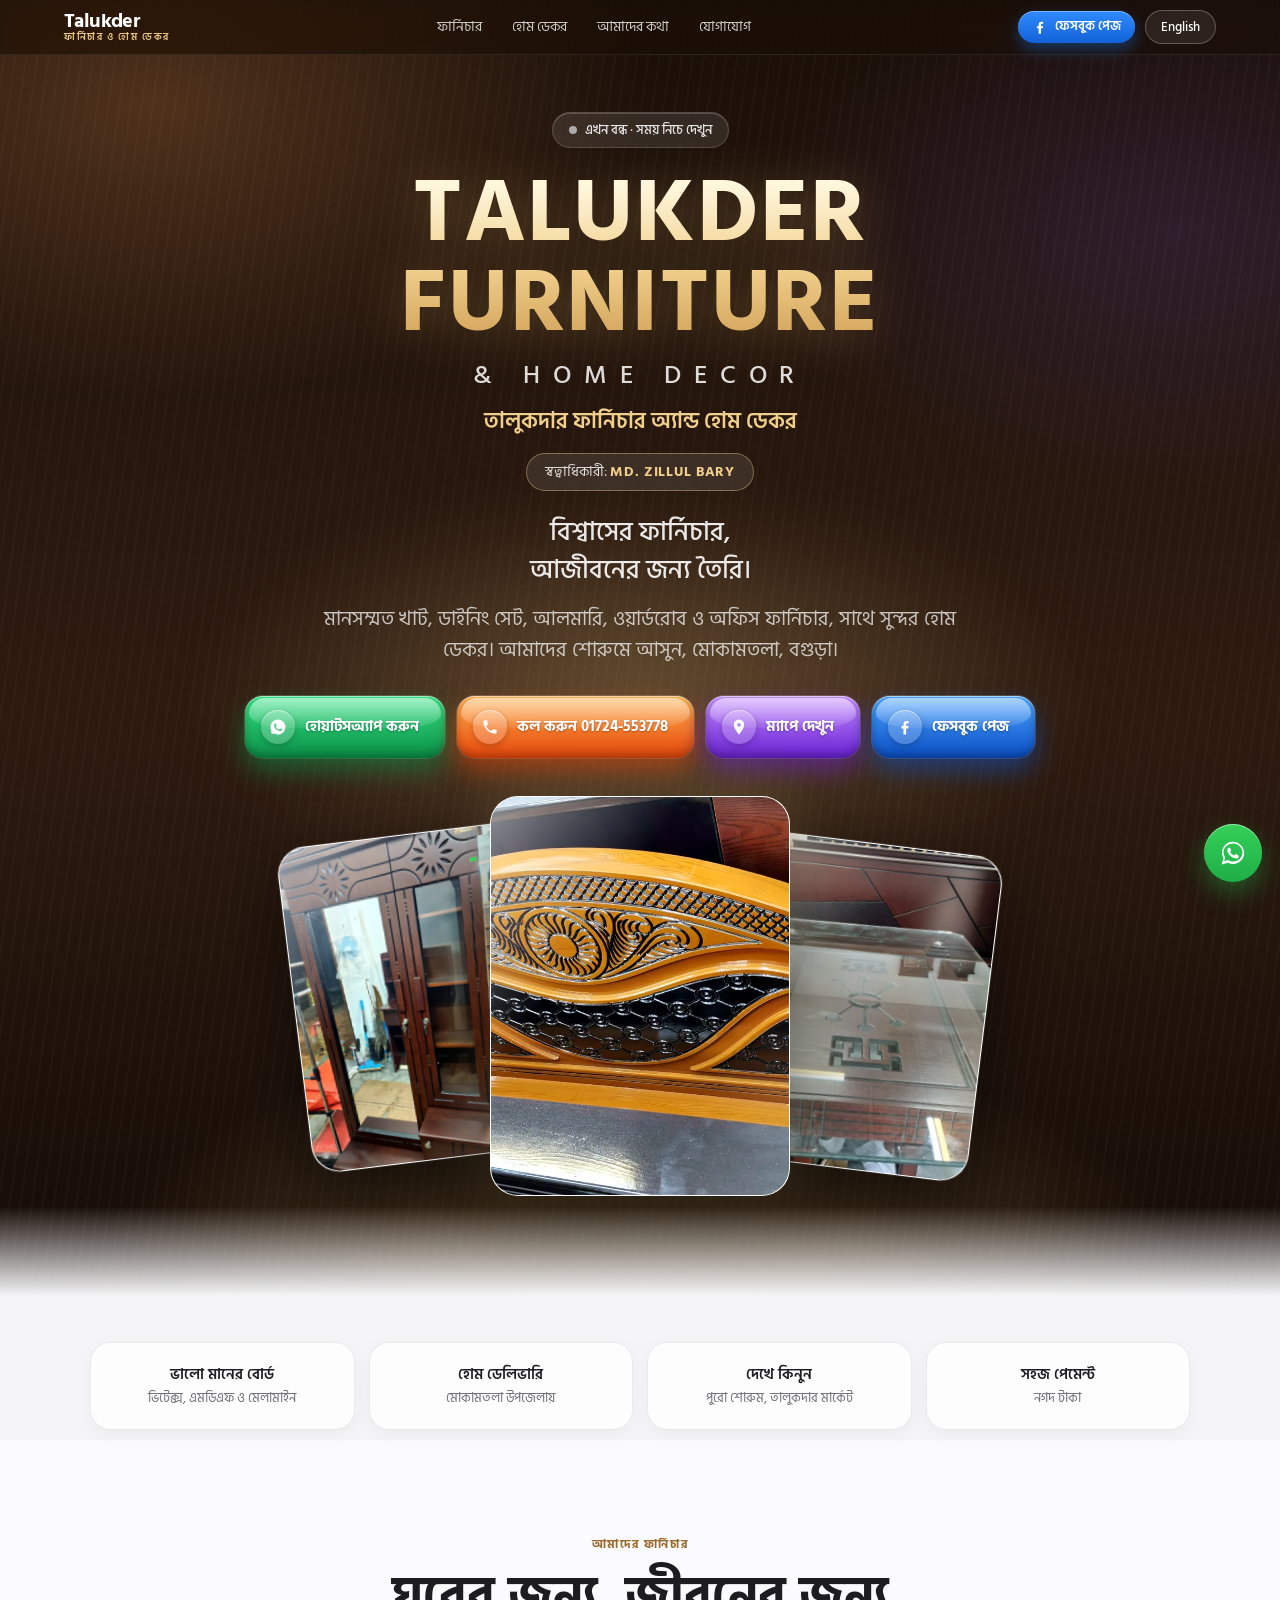
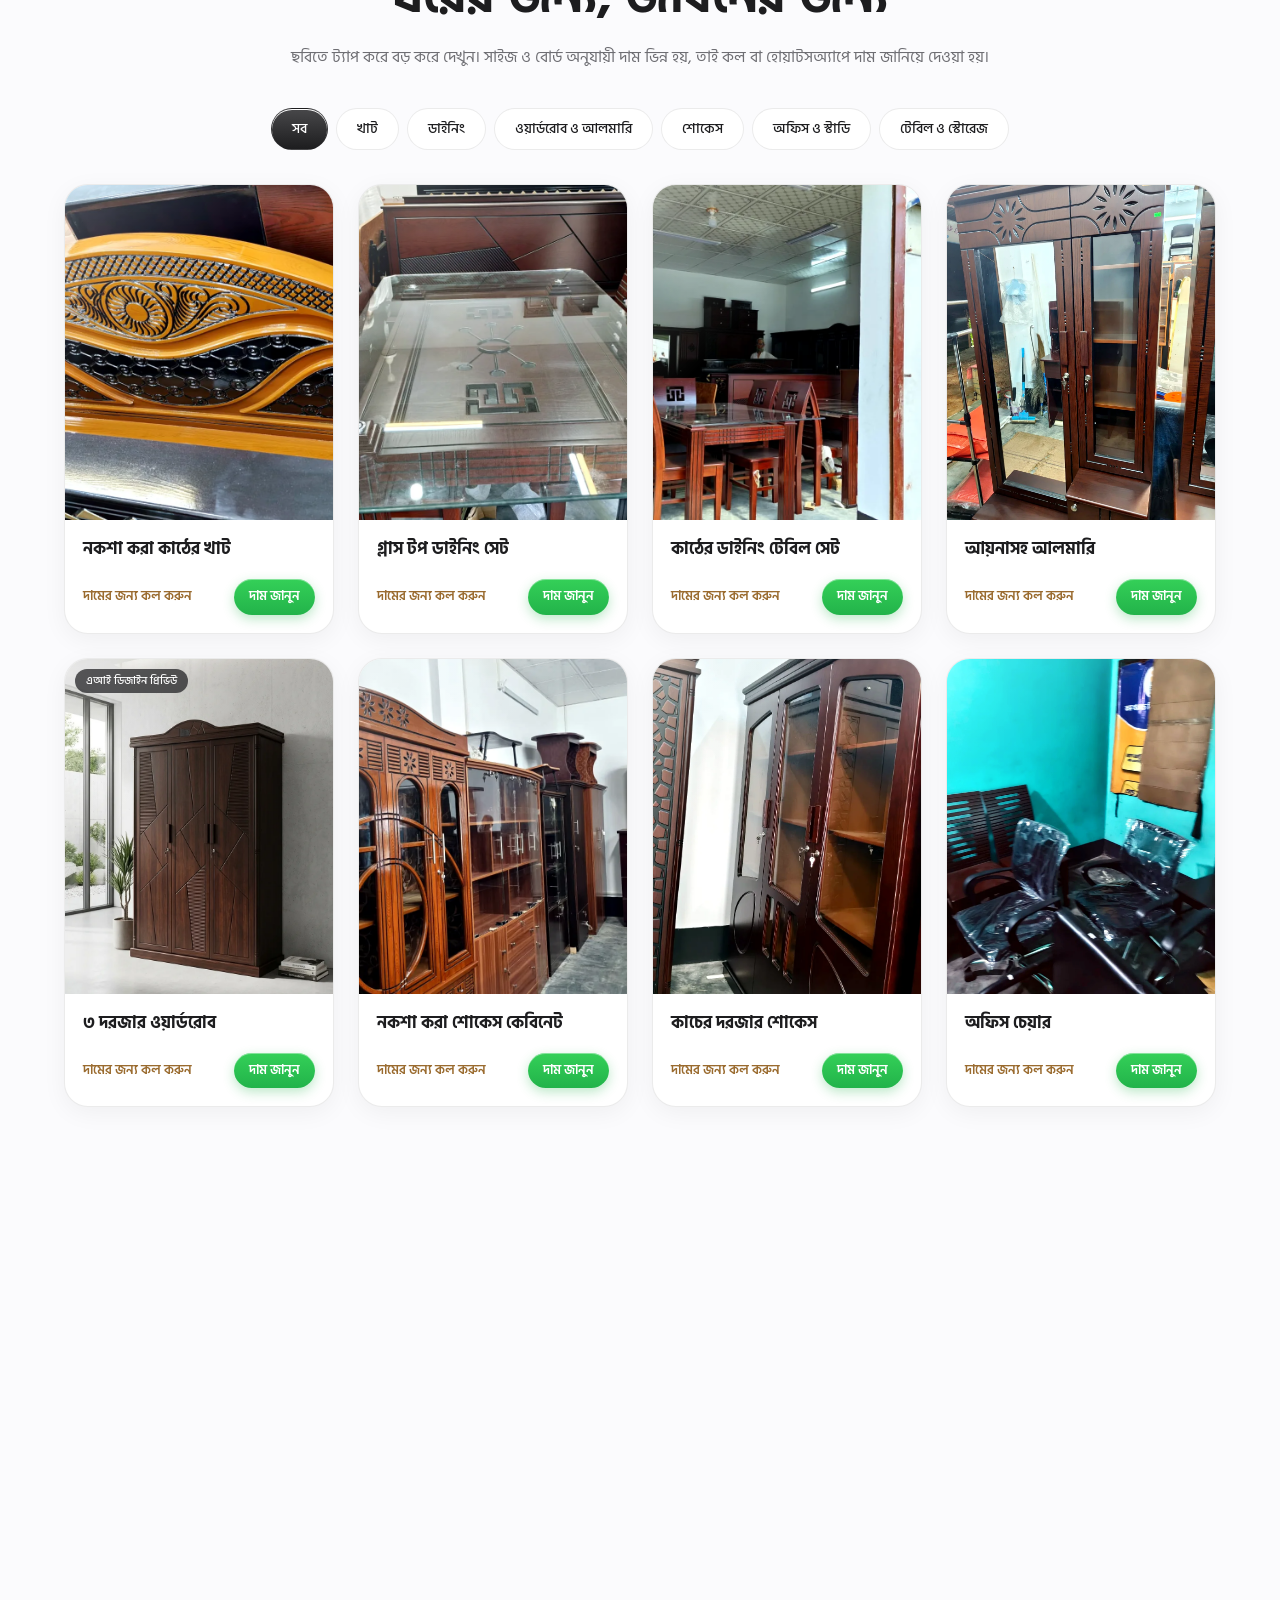
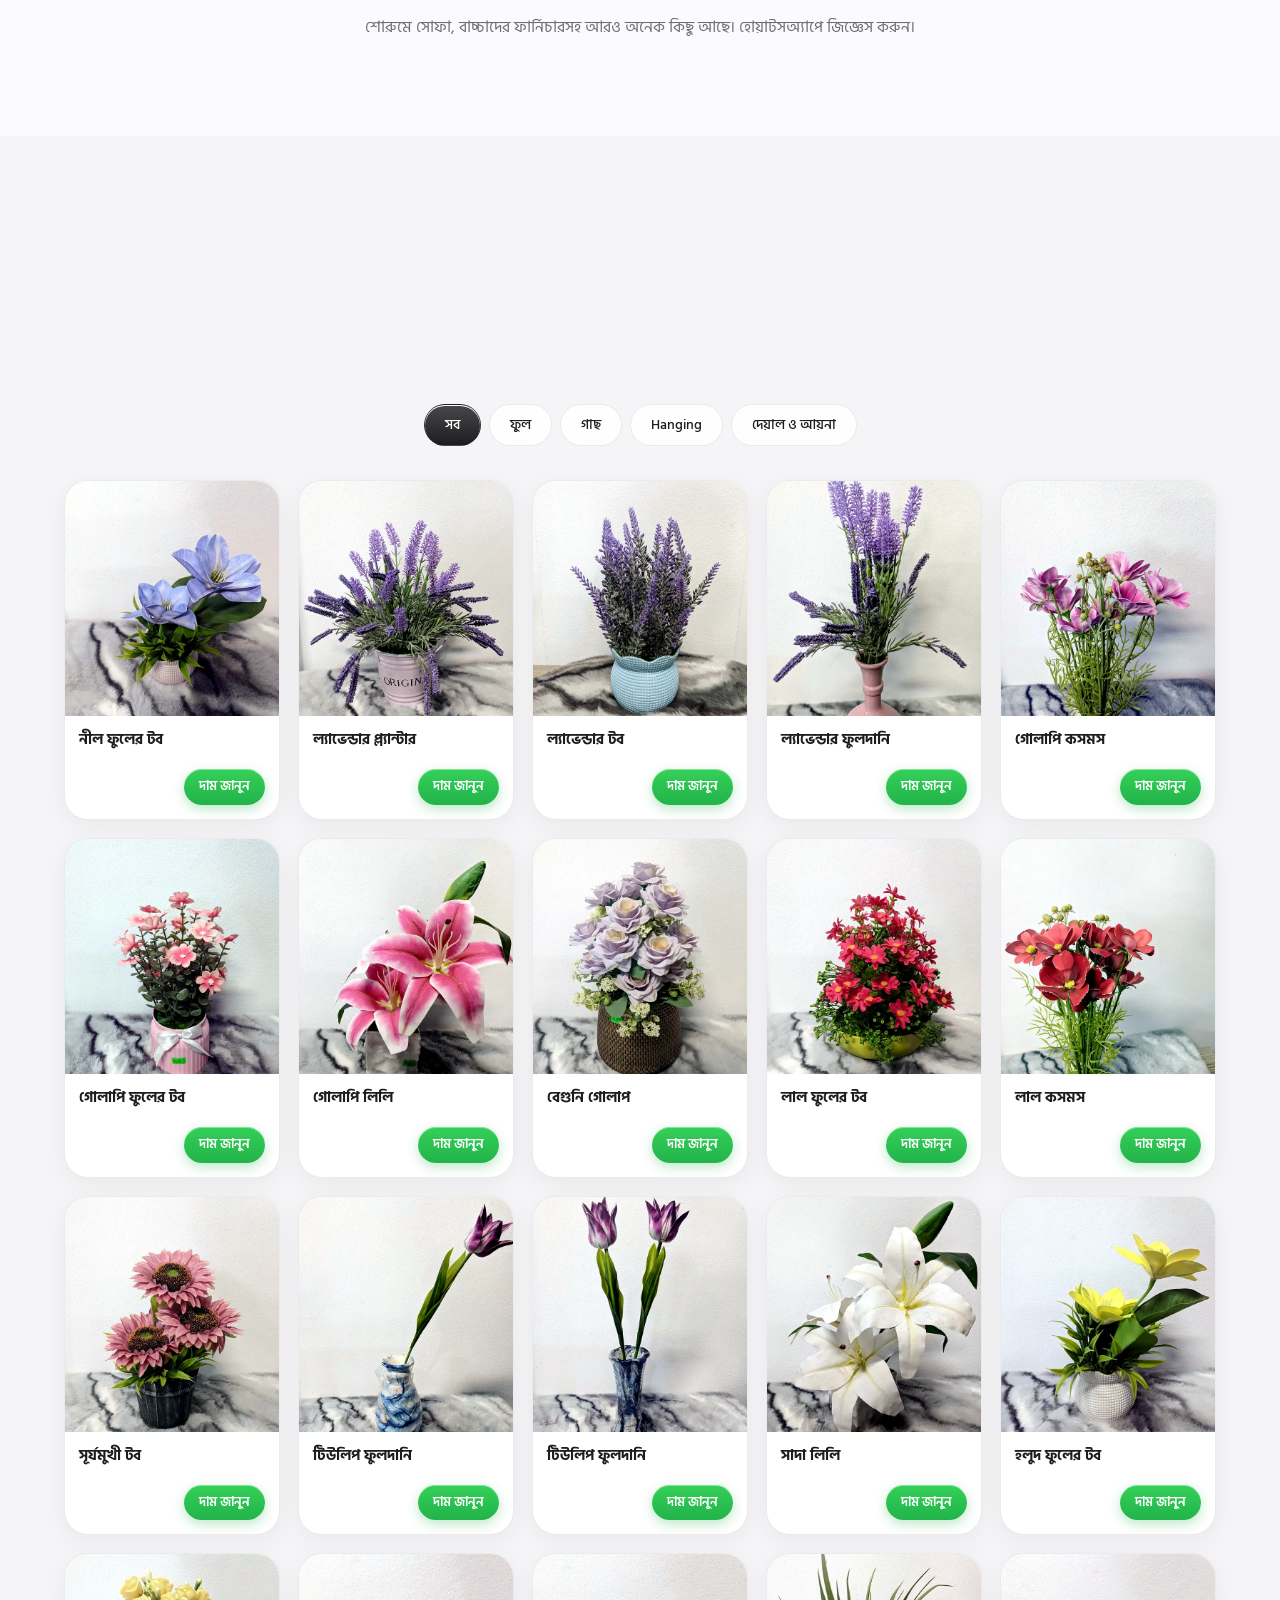
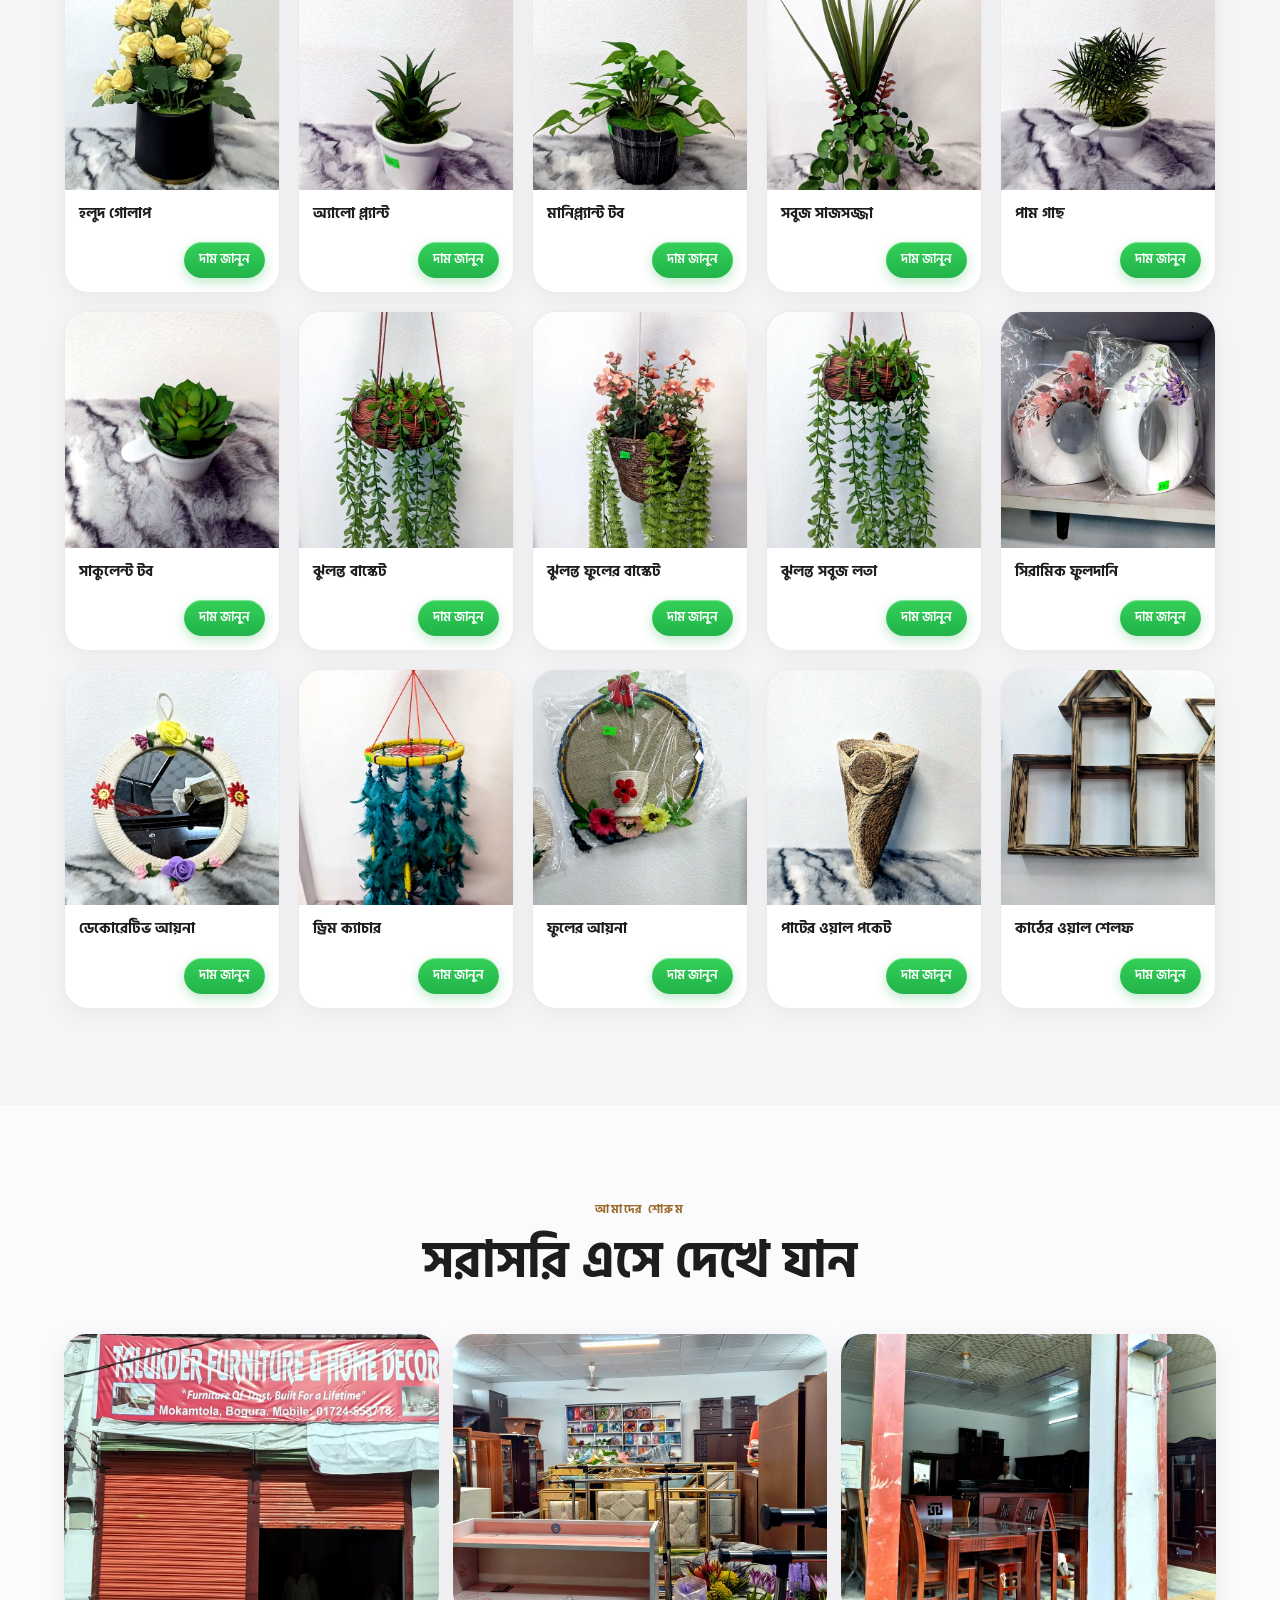
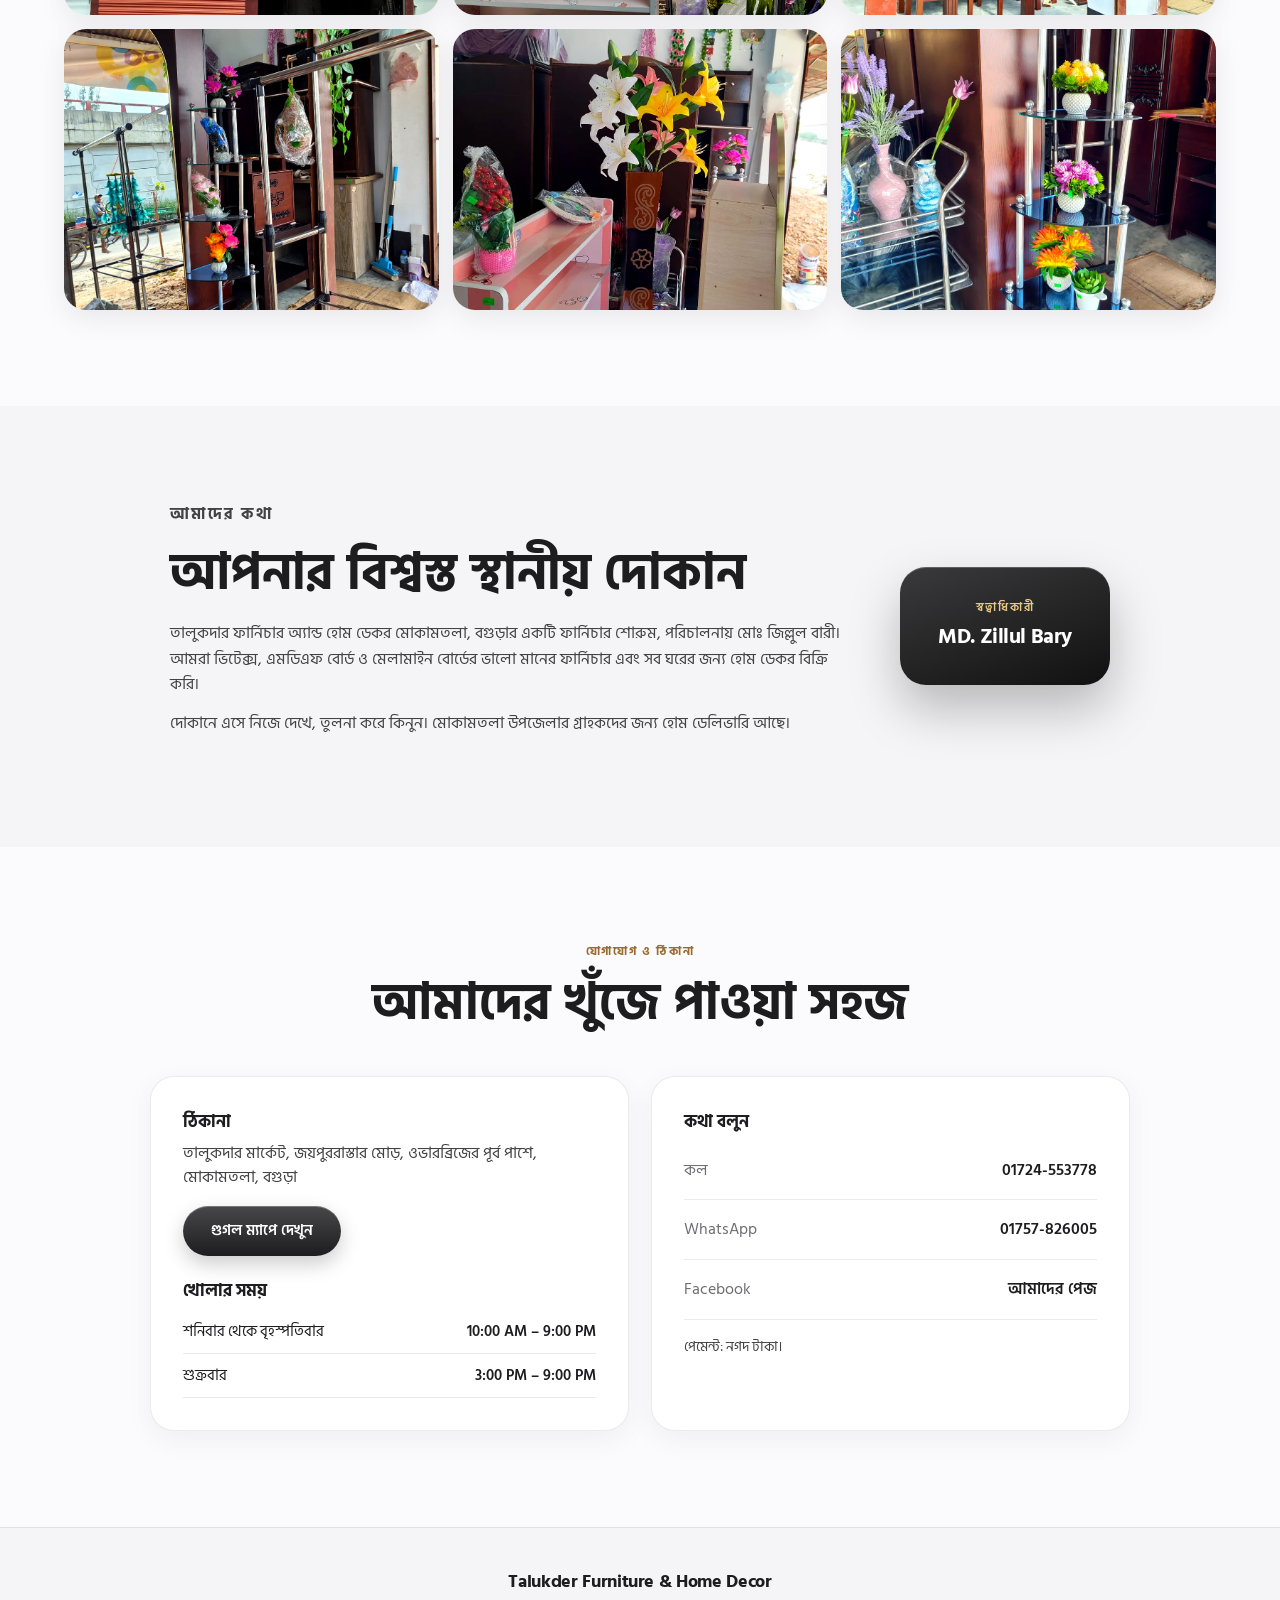
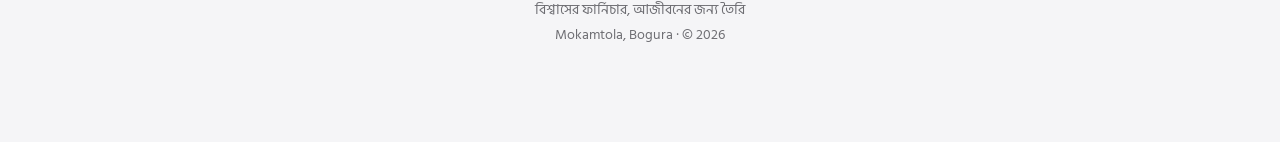
==== index.html @ 9e6e8011 "Talukder Furniture website" ====
<!DOCTYPE html>
<html lang="en">
<head>
<meta charset="UTF-8">
<meta name="viewport" content="width=device-width, initial-scale=1">
<title>Talukder Furniture & Home Decor | Mokamtola, Bogura</title>
<meta name="description" content="Talukder Furniture & Home Decor, Mokamtola, Bogura. Beds, sofas, dining tables, almirah, wardrobes, office furniture and home decor. Home delivery in Mokamtola upazila.">
<meta property="og:title" content="Talukder Furniture & Home Decor">
<meta property="og:description" content="Furniture of Trust, Built for a Lifetime. Mokamtola, Bogura.">
<meta property="og:image" content="images/bed-carved.webp">
<link rel="preconnect" href="https://fonts.googleapis.com">
<link rel="preconnect" href="https://fonts.gstatic.com" crossorigin>
<link href="https://fonts.googleapis.com/css2?family=Hind+Siliguri:wght@400;500;600;700&family=Inter:wght@400;500;600;700&display=swap" rel="stylesheet">
<link rel="icon" href="data:image/svg+xml,%3Csvg xmlns=%27http://www.w3.org/2000/svg%27 viewBox=%270 0 64 64%27%3E%3Crect width=%2764%27 height=%2764%27 rx=%2712%27 fill=%27%233b2417%27/%3E%3Ctext x=%2732%27 y=%2745%27 font-size=%2740%27 text-anchor=%27middle%27 fill=%27%23c9a15a%27 font-family=%27serif%27%3ET%3C/text%3E%3C/svg%3E">
<link rel="stylesheet" href="style.css">
<script type="application/ld+json">
{"@context":"https://schema.org","@type":"FurnitureStore","name":"Talukder Furniture & Home Decor","telephone":"+8801724553778","address":{"@type":"PostalAddress","streetAddress":"Talukder Market, Joypurrastar Mor, Overbridge east side","addressLocality":"Mokamtola","addressRegion":"Bogura","addressCountry":"BD"},"openingHours":["Sa-Th 10:00-21:00","Fr 15:00-21:00"],"paymentAccepted":"Cash","sameAs":["https://www.facebook.com/profile.php?id=61592684526481"]}
</script>
</head>
<body>

<header class="nav" id="nav">
  <a href="#top" class="brand"><span class="brand-t">Talukder</span><span class="brand-s" data-i18n="brandSub">Furniture & Home Decor</span></a>
  <nav class="links" id="links">
    <a href="#products" data-i18n="navProducts">Furniture</a>
    <a href="#decor" data-i18n="navDecor">Home Decor</a>
    <a href="#about" data-i18n="navAbout">About</a>
    <a href="#contact" data-i18n="navContact">Contact</a>
  </nav>
  <div class="nav-r">
    <a class="fb-pill" href="https://www.facebook.com/profile.php?id=61592684526481" target="_blank" rel="noopener" aria-label="Facebook"><svg viewBox="0 0 24 24" width="16" height="16" fill="currentColor"><path d="M13.5 22v-8h2.7l.5-3.2h-3.2V8.7c0-.9.4-1.7 1.8-1.7h1.5V4.2S15.4 4 14.2 4c-2.600 0-4.200 1.600-4.200 4.400v2.400H7.300V14H10v8h3.500z"/></svg><span data-i18n="fbBtn">Facebook Page</span></a>
    <button class="lang" id="lang" aria-label="Language">বাংলা</button>
    <button class="burger" id="burger" aria-label="Menu"><span></span><span></span></button>
  </div>
</header>

<section class="hero" id="top">
  <div class="hero-glow" aria-hidden="true"></div>
  <div class="hero-top">
    <p class="eyebrow"><span class="dot" id="openDot"></span><span id="openTxt"></span></p>
    <div class="shopname"><div class="sn-main">Talukder Furniture</div><div class="sn-sub">&amp; Home Decor</div><div class="sn-bn">তালুকদার ফার্নিচার অ্যান্ড হোম ডেকর</div><div class="sn-owner"><span data-i18n="ownerLbl">Owner</span>: <b>MD. ZILLUL BARY</b></div></div>
    <h1 data-i18n="heroH">Furniture of Trust,<br>Built for a Lifetime.</h1>
    <p class="lead" data-i18n="heroP">Quality beds, dining sets, almirahs, wardrobes and office furniture, plus beautiful home decor. Visit our showroom at Mokamtola, Bogura.</p>
    <div class="cta">
      <a class="btn gold" id="heroWa" target="_blank" rel="noopener"><svg viewBox="0 0 24 24" fill="currentColor"><path d="M12 2a10 10 0 0 0-8.6 15.1L2 22l5-1.3A10 10 0 1 0 12 2zm5.2 14.1c-.2.6-1.300 1.200-1.800 1.200-.5.100-1 .2-3.200-.7-2.700-1.100-4.400-3.800-4.600-4-.1-.2-1.100-1.500-1.100-2.800s.7-2 1-2.300c.2-.3.500-.3.700-.3h.5c.2 0 .4 0 .6.500l.8 2c.1.2.1.400 0 .5l-.4.600-.4.400c-.1.200-.3.300-.1.600.2.300.8 1.300 1.700 2.100 1.200 1 2.100 1.300 2.400 1.500.3.100.5.100.6-.1l.9-1.100c.2-.3.400-.2.600-.1l1.900.9c.3.100.5.200.5.300.1.200.1.800-.1 1.400z"/></svg><span data-i18n="waBtn">WhatsApp Us</span></a>
      <a class="btn call" href="tel:+8801724553778"><svg viewBox="0 0 24 24" fill="currentColor"><path d="M6.600 10.800a15 15 0 0 0 6.600 6.600l2.200-2.200c.3-.3.700-.4 1-.2 1.100.4 2.300.6 3.600.6.600 0 1 .4 1 1V20c0 .6-.4 1-1 1A17 17 0 0 1 3 4c0-.6.4-1 1-1h3.500c.6 0 1 .4 1 1 0 1.300.2 2.500.6 3.600.1.300 0 .7-.2 1l-2.300 2.200z"/></svg><span data-i18n="callBtn">Call 01724-553778</span></a>
      <a class="btn map" href="https://maps.app.goo.gl/Z6YrHjyT56jU5Qii7" target="_blank" rel="noopener"><svg viewBox="0 0 24 24" fill="currentColor"><path d="M12 2a7 7 0 0 0-7 7c0 5.200 7 13 7 13s7-7.800 7-13a7 7 0 0 0-7-7zm0 9.500A2.500 2.500 0 1 1 12 6.500a2.500 2.500 0 0 1 0 5z"/></svg><span data-i18n="mapBtn">Get Directions</span></a>
      <a class="btn fb" href="https://www.facebook.com/profile.php?id=61592684526481" target="_blank" rel="noopener"><svg viewBox="0 0 24 24" width="16" height="16" fill="currentColor"><path d="M13.5 22v-8h2.7l.5-3.2h-3.2V8.7c0-.9.4-1.7 1.8-1.7h1.5V4.2S15.4 4 14.2 4c-2.600 0-4.200 1.600-4.200 4.400v2.400H7.300V14H10v8h3.500z"/></svg><span data-i18n="fbBtn">Facebook Page</span></a>
    </div>
  </div>
  <div class="stage" id="stage" aria-hidden="true">
    <figure class="gc g1"><img src="images/wardrobe-mirror.webp" alt=""></figure>
    <figure class="gc g2"><img src="images/bed-carved.webp" alt=""></figure>
    <figure class="gc g3"><img src="images/dining-glass.webp" alt=""></figure>
  </div>
</section>

<section class="strip">
  <div><b data-i18n="s1t">Good quality boards</b><span data-i18n="s1d">Vtex, MDF & Melamine</span></div>
  <div><b data-i18n="s2t">Home delivery</b><span data-i18n="s2d">Mokamtola upazila</span></div>
  <div><b data-i18n="s3t">See before you buy</b><span data-i18n="s3d">Full showroom, Talukder Market</span></div>
  <div><b data-i18n="s4t">Simple payment</b><span data-i18n="s4d">Cash</span></div>
</section>

<section class="sec" id="products">
  <div class="head">
    <p class="kicker" data-i18n="pK">Our Furniture</p>
    <h2 data-i18n="pH">Made to live with</h2>
    <p class="sub" data-i18n="pS">Tap any item to see it bigger. Price is shared on call or WhatsApp, because it depends on size and board type.</p>
  </div>
  <div class="chips" id="fchips"></div>
  <div class="grid" id="fgrid"></div>
  <p class="cats" data-i18n="pMore">We also have sofas, kids furniture and more in the showroom. Ask us on WhatsApp.</p>
</section>

<section class="sec alt" id="decor">
  <div class="head">
    <p class="kicker" data-i18n="dK">Home Decor</p>
    <h2 data-i18n="dH">Little things that finish a room</h2>
    <p class="sub" data-i18n="dS">Flower pots, plants, hanging baskets and wall pieces for your home.</p>
  </div>
  <div class="chips" id="dchips"></div>
  <div class="grid dgrid" id="dgrid"></div>
</section>

<section class="sec" id="showroom">
  <div class="head">
    <p class="kicker" data-i18n="rK">Our Showroom</p>
    <h2 data-i18n="rH">Come and see it in person</h2>
  </div>
  <div class="gallery">
    <img src="images/shop-front.webp" alt="Talukder Furniture shop front" loading="lazy">
    <img src="images/showroom-1.webp" alt="Showroom inside" loading="lazy">
    <img src="images/showroom-dining.webp" alt="Dining sets in showroom" loading="lazy">
    <img src="images/shop-in-1.webp" alt="Showroom corner" loading="lazy">
    <img src="images/shop-in-2.webp" alt="Showroom with flowers" loading="lazy">
    <img src="images/dressing-corner.webp" alt="Wardrobe and decor stand" loading="lazy">
  </div>
</section>

<section class="sec alt" id="about">
  <div class="about">
    <div>
      <p class="kicker" data-i18n="aK">About Us</p>
      <h2 data-i18n="aH">A local shop you can trust</h2>
      <p data-i18n="aP1">Talukder Furniture & Home Decor is a furniture showroom in Mokamtola, Bogura, run by MD. Zillul Bary. We sell good-quality furniture made from Vtex, MDF board and Melamine board, along with home decor for every room.</p>
      <p data-i18n="aP2">Come to the shop, touch and compare before you buy. For customers in Mokamtola upazila, we offer home delivery.</p>
    </div>
    <div class="owner"><span data-i18n="aO">Owner</span><b>MD. Zillul Bary</b></div>
  </div>
</section>

<section class="sec" id="contact">
  <div class="head">
    <p class="kicker" data-i18n="cK">Contact & Visit</p>
    <h2 data-i18n="cH">We are easy to find</h2>
  </div>
  <div class="contact">
    <div class="card">
      <h3 data-i18n="cAddr">Address</h3>
      <p data-i18n="cAddrV">Talukder Market, Joypurrastar Mor, east side of the overbridge, Mokamtola, Bogura</p>
      <a class="btn dark" target="_blank" rel="noopener" href="https://maps.app.goo.gl/Z6YrHjyT56jU5Qii7" data-i18n="cMap">Open in Google Maps</a>
      <h3 data-i18n="cHrs">Opening hours</h3>
      <table class="hrs"><tr><td data-i18n="cSat">Saturday to Thursday</td><td>10:00 AM – 9:00 PM</td></tr><tr><td data-i18n="cFri">Friday</td><td>3:00 PM – 9:00 PM</td></tr></table>
    </div>
    <div class="card">
      <h3 data-i18n="cReach">Talk to us</h3>
      <a class="row" href="tel:+8801724553778"><span data-i18n="cCall">Call</span><b>01724-553778</b></a>
      <a class="row" id="waRow" target="_blank" rel="noopener"><span>WhatsApp</span><b>01757-826005</b></a>
      <a class="row" target="_blank" rel="noopener" href="https://www.facebook.com/profile.php?id=61592684526481"><span>Facebook</span><b data-i18n="cFb">Our page</b></a>
      <p class="note" data-i18n="cPay">Payment: cash.</p>
    </div>
  </div>
</section>

<footer>
  <b>Talukder Furniture & Home Decor</b>
  <span data-i18n="fTag">Furniture of Trust, Built for a Lifetime</span>
  <span>Mokamtola, Bogura · © <span id="yr"></span></span>
</footer>

<a class="float-wa" id="floatWa" target="_blank" rel="noopener" aria-label="WhatsApp">
  <svg viewBox="0 0 32 32" width="28" height="28" fill="#fff"><path d="M16 3C9 3 3.4 8.6 3.4 15.5c0 2.3.6 4.4 1.7 6.3L3 29l7.4-2c1.8 1 3.8 1.5 5.9 1.5 6.9 0 12.5-5.6 12.5-12.5S22.9 3 16 3zm0 22.8c-1.9 0-3.700-.5-5.300-1.500l-.4-.2-4.400 1.200 1.200-4.300-.3-.4a10.200 10.200 0 0 1-1.600-5.500C5.200 9.800 10 5.200 16 5.200s10.800 4.600 10.800 10.300S21.900 25.800 16 25.800zm5.600-7.600c-.3-.2-1.800-.9-2.100-1s-.5-.2-.7.200-.8 1-1 1.200-.4.200-.7.100a8.500 8.500 0 0 1-4.200-3.700c-.3-.6.300-.6.900-1.700.1-.2 0-.4 0-.5l-1-2.300c-.3-.6-.5-.5-.7-.5h-.6a1.200 1.200 0 0 0-.9.400 3.700 3.700 0 0 0-1.100 2.700c0 1.600 1.200 3.200 1.300 3.400s2.300 3.600 5.600 5c2.100.9 2.900.9 3.900.8.600-.1 1.800-.7 2.100-1.500s.3-1.400.2-1.500-.3-.2-.6-.4z"/></svg>
</a>

<div class="lb" id="lb" hidden>
  <button class="lb-x" id="lbx" aria-label="Close">×</button>
  <img id="lbimg" alt="">
  <div class="lb-cap"><b id="lbt"></b><a class="btn gold" id="lbwa" target="_blank" rel="noopener" data-i18n="askBtn">Ask on WhatsApp</a></div>
</div>

<script src="products-data.js"></script>
<script src="script.js"></script>
</body>
</html>
---- style.css ----
:root{--bg:#fbfbfd;--alt:#f5f5f7;--ink:#1d1d1f;--mut:#6e6e73;--acc:#9a6b2f;--gold1:#ebc983;--gold2:#c9a15a;--line:rgba(0,0,0,.08);--r:24px}
*{box-sizing:border-box;margin:0;padding:0}
html{scroll-behavior:smooth;scroll-padding-top:72px}
body{font-family:'Inter','Hind Siliguri',-apple-system,BlinkMacSystemFont,sans-serif;background:var(--bg);color:var(--ink);line-height:1.55;-webkit-font-smoothing:antialiased;overflow-x:hidden}
body.bn{font-family:'Hind Siliguri','Inter',sans-serif}
img{display:block;max-width:100%}
a{color:inherit;text-decoration:none}
button{font:inherit;cursor:pointer;border:0;background:none;color:inherit}
h1,h2,h3{font-weight:700;letter-spacing:-.03em}
body.bn h1,body.bn h2,body.bn h3{letter-spacing:0}

/* NAV: frosted glass */
.nav{position:fixed;inset:0 0 auto 0;z-index:50;display:flex;align-items:center;justify-content:space-between;padding:10px 5vw;background:rgba(24,15,9,.62);backdrop-filter:saturate(180%) blur(22px);-webkit-backdrop-filter:saturate(180%) blur(22px);border-bottom:1px solid rgba(255,255,255,.08);color:#fff}
.brand{display:flex;flex-direction:column;line-height:1.05}
.brand-t{font-size:1.25rem;font-weight:700;letter-spacing:-.03em}
.brand-s{font-size:.62rem;letter-spacing:1.6px;text-transform:uppercase;color:var(--gold1);font-weight:600}
.links{display:flex;gap:30px;font-size:.88rem;color:rgba(255,255,255,.78)}
.links a{transition:.2s}.links a:hover{color:#fff}
.nav-r{display:flex;gap:10px;align-items:center}
.lang{border:1px solid rgba(255,255,255,.25);background:rgba(255,255,255,.08);color:#fff;border-radius:20px;padding:6px 15px;font-size:.82rem;font-weight:500;transition:.2s}
.lang:hover{background:#fff;color:var(--ink)}
.fb-pill{display:inline-flex;align-items:center;gap:7px;background:linear-gradient(180deg,#2f8bff,#1262d6);color:#fff;padding:6px 14px;border-radius:20px;font-size:.8rem;font-weight:600;box-shadow:0 1px 0 rgba(255,255,255,.35) inset,0 6px 16px rgba(24,119,242,.4);transition:.2s}
.fb-pill:hover{transform:translateY(-1px) scale(1.04)}
.burger{display:none;width:34px;height:30px;position:relative}
.burger span{position:absolute;left:6px;right:6px;height:2px;background:#fff;transition:.3s;border-radius:2px}
.burger span:first-child{top:10px}.burger span:last-child{top:18px}

/* HERO */
.hero{position:relative;text-align:center;padding:112px 5vw 70px;overflow:hidden;color:#fff;background:radial-gradient(900px 520px at 50% 105%,rgba(214,168,90,.42),transparent 65%),radial-gradient(700px 420px at 12% 8%,rgba(140,90,50,.45),transparent 70%),radial-gradient(600px 380px at 92% 18%,rgba(90,60,140,.25),transparent 70%),linear-gradient(180deg,#1a0f08 0%,#2e1b10 55%,#140b06 100%)}
.hero::before{content:'';position:absolute;inset:0;background:repeating-linear-gradient(98deg,rgba(255,255,255,.022) 0 2px,transparent 2px 11px);pointer-events:none}
.hero::after{content:'';position:absolute;left:0;right:0;bottom:0;height:90px;background:linear-gradient(180deg,transparent,var(--alt));pointer-events:none;z-index:3}
.hero-glow{position:absolute;left:50%;top:38%;width:min(900px,120vw);height:420px;transform:translateX(-50%);background:radial-gradient(closest-side,rgba(235,201,131,.30),transparent);filter:blur(30px);pointer-events:none}
.hero-top{position:relative;max-width:860px;margin:0 auto}
.eyebrow{display:inline-flex;align-items:center;gap:8px;font-size:.82rem;font-weight:500;color:rgba(255,255,255,.88);background:rgba(255,255,255,.1);border:1px solid rgba(255,255,255,.16);backdrop-filter:blur(12px);padding:7px 16px;border-radius:30px;margin-bottom:26px;box-shadow:0 1px 0 rgba(255,255,255,.18) inset}
.dot{width:8px;height:8px;border-radius:50%;background:#aaa}
.dot.on{background:#30d158;box-shadow:0 0 0 4px rgba(48,209,88,.25)}
.hero h1{font-size:clamp(2.4rem,6vw,4.6rem);line-height:1.04;background:linear-gradient(180deg,#fff 35%,#f0cf8c 120%);-webkit-background-clip:text;background-clip:text;color:transparent;margin-bottom:22px}
body.bn .hero h1{line-height:1.22;font-size:clamp(2.2rem,5.4vw,4.1rem)}
.lead{font-size:clamp(1rem,2.2vw,1.25rem);color:rgba(255,255,255,.72);max-width:640px;margin:0 auto 30px}
.cta{display:flex;gap:12px;flex-wrap:wrap;justify-content:center}

.btn{display:inline-block;padding:13px 28px;border-radius:30px;font-weight:600;font-size:.95rem;transition:.25s;text-align:center;position:relative}
.btn.gold{background:linear-gradient(180deg,var(--gold1),var(--gold2));color:#2a1a0c;box-shadow:0 1px 0 rgba(255,255,255,.7) inset,0 8px 22px rgba(201,161,90,.4)}
.btn.gold:hover{transform:translateY(-2px) scale(1.02);box-shadow:0 1px 0 rgba(255,255,255,.7) inset,0 14px 30px rgba(201,161,90,.5)}
.btn.ghost{background:rgba(255,255,255,.12);border:1px solid rgba(255,255,255,.25);backdrop-filter:blur(10px);color:#fff}
.btn.ghost:hover{background:#fff;color:var(--ink);transform:translateY(-2px)}
.btn.fb{display:inline-flex;align-items:center;gap:8px;background:linear-gradient(180deg,#2f8bff,#1262d6);color:#fff;box-shadow:0 1px 0 rgba(255,255,255,.35) inset,0 8px 22px rgba(24,119,242,.45)}
.btn.fb:hover{transform:translateY(-2px) scale(1.02)}
.btn.dark{background:linear-gradient(180deg,#48484a,#1d1d1f);color:#fff;box-shadow:0 1px 0 rgba(255,255,255,.25) inset,0 8px 20px rgba(0,0,0,.2);margin:6px 0 22px}
.btn.dark:hover{transform:translateY(-2px)}

/* floating glossy cards with 3D tilt on hover */
.stage{--rx:0deg;--ry:0deg;position:relative;display:flex;justify-content:center;align-items:center;gap:0;margin:38px auto 0;max-width:1000px;height:clamp(280px,38vw,430px);perspective:1400px;--c:clamp(170px,26vw,300px);--s:clamp(140px,21vw,245px)}
.gc{position:absolute;width:var(--s);aspect-ratio:3/4;border-radius:28px;overflow:hidden;background:#fff;border:1px solid rgba(255,255,255,.9);box-shadow:0 30px 70px rgba(0,0,0,.55),0 0 0 1px rgba(255,255,255,.12),0 2px 0 rgba(255,255,255,.5) inset;transform-style:preserve-3d;transform:rotate(var(--r,0deg)) rotateX(var(--rx)) rotateY(var(--ry));transition:transform .25s ease-out,box-shadow .3s;animation:float 6s ease-in-out infinite}
.gc img{width:100%;height:100%;object-fit:cover;transform:scale(1.04);transition:transform .6s}
.gc::after{content:'';position:absolute;inset:0;background:linear-gradient(125deg,rgba(255,255,255,.55) 0%,rgba(255,255,255,0) 34%,rgba(255,255,255,0) 70%,rgba(255,255,255,.18) 100%);pointer-events:none}
.gc:hover img{transform:scale(1.12)}
.g1{--r:-7deg;left:calc(50% - var(--c)/2 - var(--s)*.8);top:9%;animation-delay:-2s}
.g2{width:var(--c);z-index:2;top:0;left:calc(50% - var(--c)/2);animation-delay:0s;box-shadow:0 40px 100px rgba(0,0,0,.6),0 0 60px rgba(235,201,131,.25),0 2px 0 rgba(255,255,255,.5) inset}
.g3{--r:7deg;right:calc(50% - var(--c)/2 - var(--s)*.8);top:11%;animation-delay:-4s}
@keyframes float{0%,100%{translate:0 0}50%{translate:0 -14px}}

/* feature strip: glass pills */
.strip{display:grid;grid-template-columns:repeat(4,1fr);gap:14px;max-width:1100px;margin:0 auto;padding:46px 5vw 10px}
.strip div{background:rgba(255,255,255,.8);border:1px solid var(--line);border-radius:20px;padding:20px 16px;text-align:center;display:flex;flex-direction:column;gap:2px;box-shadow:0 1px 0 #fff inset,0 6px 20px rgba(0,0,0,.04);transition:.3s}
.strip div:hover{transform:translateY(-4px);box-shadow:0 12px 30px rgba(0,0,0,.08)}
.strip b{font-weight:600;font-size:.95rem}.strip span{font-size:.82rem;color:var(--mut)}
.hero + .strip{background:var(--alt);max-width:none;padding-left:max(5vw,calc((100vw - 1100px)/2));padding-right:max(5vw,calc((100vw - 1100px)/2))}

.sec{padding:96px 5vw}.sec.alt{background:var(--alt)}
.head{text-align:center;max-width:720px;margin:0 auto 38px}
.kicker{color:var(--acc);letter-spacing:.14em;text-transform:uppercase;font-size:.74rem;font-weight:700;margin-bottom:10px}
.head h2,.about h2{font-size:clamp(2rem,5vw,3.2rem);line-height:1.08;margin-bottom:14px}
body.bn .head h2,body.bn .about h2{line-height:1.3}
.sub{color:var(--mut);font-size:1.02rem}
.chips{display:flex;gap:8px;flex-wrap:wrap;justify-content:center;margin-bottom:34px}
.chip{padding:9px 20px;border-radius:30px;border:1px solid var(--line);background:rgba(255,255,255,.85);font-size:.88rem;font-weight:500;transition:.2s;box-shadow:0 1px 0 #fff inset}
.chip:hover{background:#fff;transform:translateY(-1px)}
.chip.on{background:linear-gradient(180deg,#48484a,#1d1d1f);color:#fff;border-color:transparent}

.grid{display:grid;grid-template-columns:repeat(auto-fill,minmax(270px,1fr));gap:24px;max-width:1240px;margin:0 auto}
.dgrid{grid-template-columns:repeat(auto-fill,minmax(210px,1fr));gap:18px}
.card-p{background:#fff;border-radius:var(--r);overflow:hidden;border:1px solid var(--line);box-shadow:0 1px 0 #fff inset,0 6px 24px rgba(0,0,0,.05);transition:transform .4s cubic-bezier(.2,.8,.2,1),box-shadow .4s;display:flex;flex-direction:column}
.card-p:hover{transform:translateY(-8px) scale(1.015);box-shadow:0 26px 60px rgba(0,0,0,.14)}
.ph{position:relative;aspect-ratio:4/5;overflow:hidden;cursor:zoom-in;background:var(--alt)}
.ph::after{content:'';position:absolute;inset:0;background:linear-gradient(135deg,rgba(255,255,255,.28),transparent 38%);pointer-events:none}
.ph img{width:100%;height:100%;object-fit:cover;transition:transform .7s cubic-bezier(.2,.8,.2,1)}
.card-p:hover .ph img{transform:scale(1.07)}
.tag{position:absolute;left:10px;top:10px;z-index:2;background:rgba(29,29,31,.72);backdrop-filter:blur(10px);color:#fff;font-size:.68rem;padding:4px 11px;border-radius:12px;font-weight:500}
.dgrid .ph{aspect-ratio:1/1.1}
.info{padding:16px 18px 18px;display:flex;flex-direction:column;gap:3px;flex:1}
.info h3{font-size:1.05rem;letter-spacing:-.01em}
.info small{color:var(--mut);font-size:.85rem}
.info .row2{margin-top:auto;padding-top:14px;display:flex;justify-content:space-between;align-items:center;gap:8px}
.price{font-size:.82rem;color:var(--acc);font-weight:600}
.ask{background:linear-gradient(180deg,#34d058,#22b34a);color:#fff;padding:8px 15px;border-radius:20px;font-size:.8rem;font-weight:600;box-shadow:0 1px 0 rgba(255,255,255,.4) inset,0 4px 12px rgba(34,179,74,.3);transition:.2s}
.ask:hover{transform:scale(1.05)}
.dgrid .info{padding:12px 14px 14px}.dgrid .info h3{font-size:.95rem}
.cats{text-align:center;color:var(--mut);margin-top:34px}

.gallery{display:grid;grid-template-columns:repeat(3,1fr);gap:14px;max-width:1240px;margin:0 auto}
.gallery img{width:100%;aspect-ratio:4/3;object-fit:cover;border-radius:22px;box-shadow:0 8px 28px rgba(0,0,0,.08);transition:transform .5s cubic-bezier(.2,.8,.2,1)}
.gallery img:hover{transform:scale(1.03)}

.about{max-width:940px;margin:0 auto;display:grid;grid-template-columns:1fr auto;gap:44px;align-items:center}
.about p{color:#424245;margin-bottom:14px;font-size:1.02rem}
.owner{background:linear-gradient(160deg,#3a3a3c,#111);color:#fff;padding:32px 38px;border-radius:26px;text-align:center;box-shadow:0 1px 0 rgba(255,255,255,.2) inset,0 24px 50px rgba(0,0,0,.25)}
.owner span{display:block;color:var(--gold1);font-size:.72rem;letter-spacing:.16em;text-transform:uppercase;margin-bottom:4px;font-weight:600}
.owner b{font-size:1.3rem;letter-spacing:-.02em}

.contact{display:grid;grid-template-columns:1fr 1fr;gap:22px;max-width:980px;margin:0 auto}
.card{background:#fff;border-radius:var(--r);padding:32px;border:1px solid var(--line);box-shadow:0 1px 0 #fff inset,0 8px 28px rgba(0,0,0,.05)}
.card h3{font-size:1.05rem;margin-bottom:6px}
.card p{color:#424245;margin-bottom:10px}
.hrs{width:100%;border-collapse:collapse}.hrs td{padding:10px 0;border-bottom:1px solid var(--line);font-size:.94rem}.hrs td:last-child{text-align:right;font-weight:600}
.row{display:flex;justify-content:space-between;align-items:center;padding:17px 0;border-bottom:1px solid var(--line);cursor:pointer;transition:.2s}
.row:hover{padding-left:6px}.row:hover b{color:var(--acc)}
.row span{color:var(--mut)}.row b{font-weight:600}
.note{margin-top:16px;font-size:.9rem;color:var(--mut)}

footer{background:var(--alt);color:var(--mut);text-align:center;padding:40px 5vw 96px;display:flex;flex-direction:column;gap:4px;font-size:.85rem;border-top:1px solid var(--line)}
footer b{font-size:1.1rem;color:var(--ink);letter-spacing:-.02em}

.float-wa{position:fixed;right:18px;bottom:18px;z-index:60;width:58px;height:58px;border-radius:50%;background:linear-gradient(180deg,#34d058,#1fae47);display:grid;place-items:center;box-shadow:0 1px 0 rgba(255,255,255,.5) inset,0 10px 26px rgba(31,174,71,.45);transition:.25s}
.float-wa:hover{transform:scale(1.1) translateY(-2px)}

.lb{position:fixed;inset:0;z-index:100;background:rgba(0,0,0,.82);backdrop-filter:blur(18px);display:flex;flex-direction:column;align-items:center;justify-content:center;padding:20px;gap:18px;animation:fade .25s}
.lb[hidden]{display:none}
.lb img{max-height:76vh;max-width:94vw;border-radius:22px;object-fit:contain;box-shadow:0 30px 80px rgba(0,0,0,.5)}
.lb-x{position:absolute;top:16px;right:24px;color:#fff;font-size:2.4rem;line-height:1;opacity:.8}
.lb-cap{display:flex;align-items:center;gap:16px;color:#fff;flex-wrap:wrap;justify-content:center}
@keyframes fade{from{opacity:0}to{opacity:1}}

/* scroll reveal */
.rv{opacity:0;transform:translateY(28px);transition:opacity .8s cubic-bezier(.2,.8,.2,1),transform .8s cubic-bezier(.2,.8,.2,1)}
.rv.in{opacity:1;transform:none}
@media(prefers-reduced-motion:reduce){.rv{opacity:1;transform:none;transition:none}.gc{animation:none}html{scroll-behavior:auto}}

@media(max-width:820px){
 .burger{display:block}
 .links{position:fixed;inset:56px 0 auto 0;background:rgba(24,15,9,.97);backdrop-filter:blur(20px);flex-direction:column;gap:0;padding:6px 5vw 14px;transform:translateY(-130%);transition:.3s;z-index:-1;border-bottom:1px solid rgba(255,255,255,.1)}
 .links.open{transform:none}
 .links a{padding:15px 0;border-bottom:1px solid rgba(255,255,255,.1);font-size:1rem;color:#fff}
 .fb-pill span{display:none}.fb-pill{padding:8px 10px}
 .hero{padding-top:104px}
 .stage{margin-top:40px}
 .strip{grid-template-columns:1fr 1fr;padding-top:34px}
 .sec{padding:68px 5vw}
 .grid{grid-template-columns:1fr 1fr;gap:12px}.dgrid{grid-template-columns:1fr 1fr}
 .ph{aspect-ratio:1/1.15}
 .info h3{font-size:.95rem}.info .row2{flex-direction:column;align-items:flex-start}
 .gallery{grid-template-columns:1fr 1fr}
 .about,.contact{grid-template-columns:1fr}
}

/* shop name + colorful CTA */
.shopname{margin:0 auto 20px}
.sn-main{font-size:clamp(1.15rem,3vw,1.7rem);font-weight:700;letter-spacing:.04em;text-transform:uppercase;background:linear-gradient(180deg,#fff0c8,#e0b25e);-webkit-background-clip:text;background-clip:text;color:transparent}
.sn-main span{font-weight:500;opacity:.9}
.sn-owner{margin-top:6px;font-size:.9rem;color:rgba(255,255,255,.75)}
.sn-owner b{color:#f0cf8c;letter-spacing:.05em}
.btn.gold{background:linear-gradient(180deg,#3be37a,#12a150);color:#fff;box-shadow:0 1px 0 rgba(255,255,255,.4) inset,0 8px 22px rgba(18,161,80,.45)}
.btn.gold:hover{box-shadow:0 1px 0 rgba(255,255,255,.4) inset,0 14px 30px rgba(18,161,80,.55)}
.btn.call{background:linear-gradient(180deg,#ff9a4d,#ee5a12);color:#fff;border:0;box-shadow:0 1px 0 rgba(255,255,255,.4) inset,0 8px 22px rgba(238,90,18,.45)}
.btn.call:hover{transform:translateY(-2px) scale(1.02)}
.btn.map{background:linear-gradient(180deg,#b57bff,#7a35e0);color:#fff;box-shadow:0 1px 0 rgba(255,255,255,.4) inset,0 8px 22px rgba(122,53,224,.45)}
.btn.map:hover{transform:translateY(-2px) scale(1.02)}

/* big shop name */
.sn-main{font-size:clamp(2.6rem,9vw,5.6rem);line-height:1;letter-spacing:.02em;font-weight:800;text-transform:uppercase;background:linear-gradient(180deg,#fff7dc 10%,#f0cf8c 55%,#c9954a 110%);-webkit-background-clip:text;background-clip:text;color:transparent;filter:drop-shadow(0 6px 24px rgba(201,161,90,.35))}
.sn-sub{font-size:clamp(1rem,3vw,1.6rem);font-weight:500;letter-spacing:.5em;text-transform:uppercase;color:rgba(255,255,255,.85);margin-top:8px}
.sn-bn{font-size:clamp(1rem,2.6vw,1.35rem);color:#f0cf8c;margin-top:10px;font-weight:600}
.sn-owner{display:inline-block;margin-top:14px;padding:7px 18px;border-radius:30px;background:rgba(255,255,255,.1);border:1px solid rgba(240,207,140,.4);backdrop-filter:blur(10px);font-size:.9rem;color:rgba(255,255,255,.85)}
.hero h1{font-size:clamp(1.15rem,3vw,1.7rem)!important;font-weight:500;line-height:1.4!important;margin:22px 0 14px;background:none;color:rgba(255,255,255,.9);-webkit-text-fill-color:currentColor}
body.bn .hero h1{font-size:clamp(1.15rem,3vw,1.6rem)!important;line-height:1.5!important}
.shopname{margin-bottom:6px}
.eyebrow{margin-bottom:20px}
/* unique glossy jelly buttons */
.cta .btn{display:inline-flex;align-items:center;gap:10px;padding:14px 26px 14px 16px;border-radius:18px;border:0;color:#fff;font-weight:700;overflow:hidden;isolation:isolate;
 box-shadow:0 1px 0 rgba(255,255,255,.55) inset,0 -4px 8px rgba(0,0,0,.25) inset,0 12px 26px var(--g,rgba(0,0,0,.35)),0 0 0 1px rgba(255,255,255,.18);text-shadow:0 1px 2px rgba(0,0,0,.3)}
.cta .btn svg{width:34px;height:34px;padding:8px;border-radius:50%;background:rgba(255,255,255,.22);box-shadow:0 1px 0 rgba(255,255,255,.5) inset,0 2px 6px rgba(0,0,0,.2);flex:none}
.cta .btn::before{content:"";position:absolute;left:4px;right:4px;top:2px;height:48%;border-radius:16px 16px 40px 40px/16px 16px 14px 14px;background:linear-gradient(180deg,rgba(255,255,255,.55),rgba(255,255,255,.06));z-index:-1;pointer-events:none}
.cta .btn::after{content:"";position:absolute;top:0;bottom:0;width:40%;left:-60%;background:linear-gradient(100deg,transparent,rgba(255,255,255,.55),transparent);transform:skewX(-20deg);transition:left .7s;z-index:-1}
.cta .btn:hover{transform:translateY(-4px) scale(1.04)}
.cta .btn:hover::after{left:130%}
.cta .btn:active{transform:translateY(0) scale(.98)}
.cta .btn.gold{background:linear-gradient(180deg,#34e384,#0b8f47);--g:rgba(11,143,71,.55)}
.cta .btn.call{background:linear-gradient(180deg,#ffb04d,#e8480c);--g:rgba(232,72,12,.55)}
.cta .btn.map{background:linear-gradient(180deg,#c48bff,#6a22d4);--g:rgba(106,34,212,.55)}
.cta .btn.fb{background:linear-gradient(180deg,#4aa3ff,#0b4fc4);--g:rgba(11,79,196,.55)}
.cta .btn.fb svg{width:34px;height:34px;padding:8px}
@media(max-width:820px){.cta{gap:10px}.cta .btn{padding:12px 18px 12px 12px;font-size:.9rem}.cta .btn svg{width:30px;height:30px;padding:7px}}
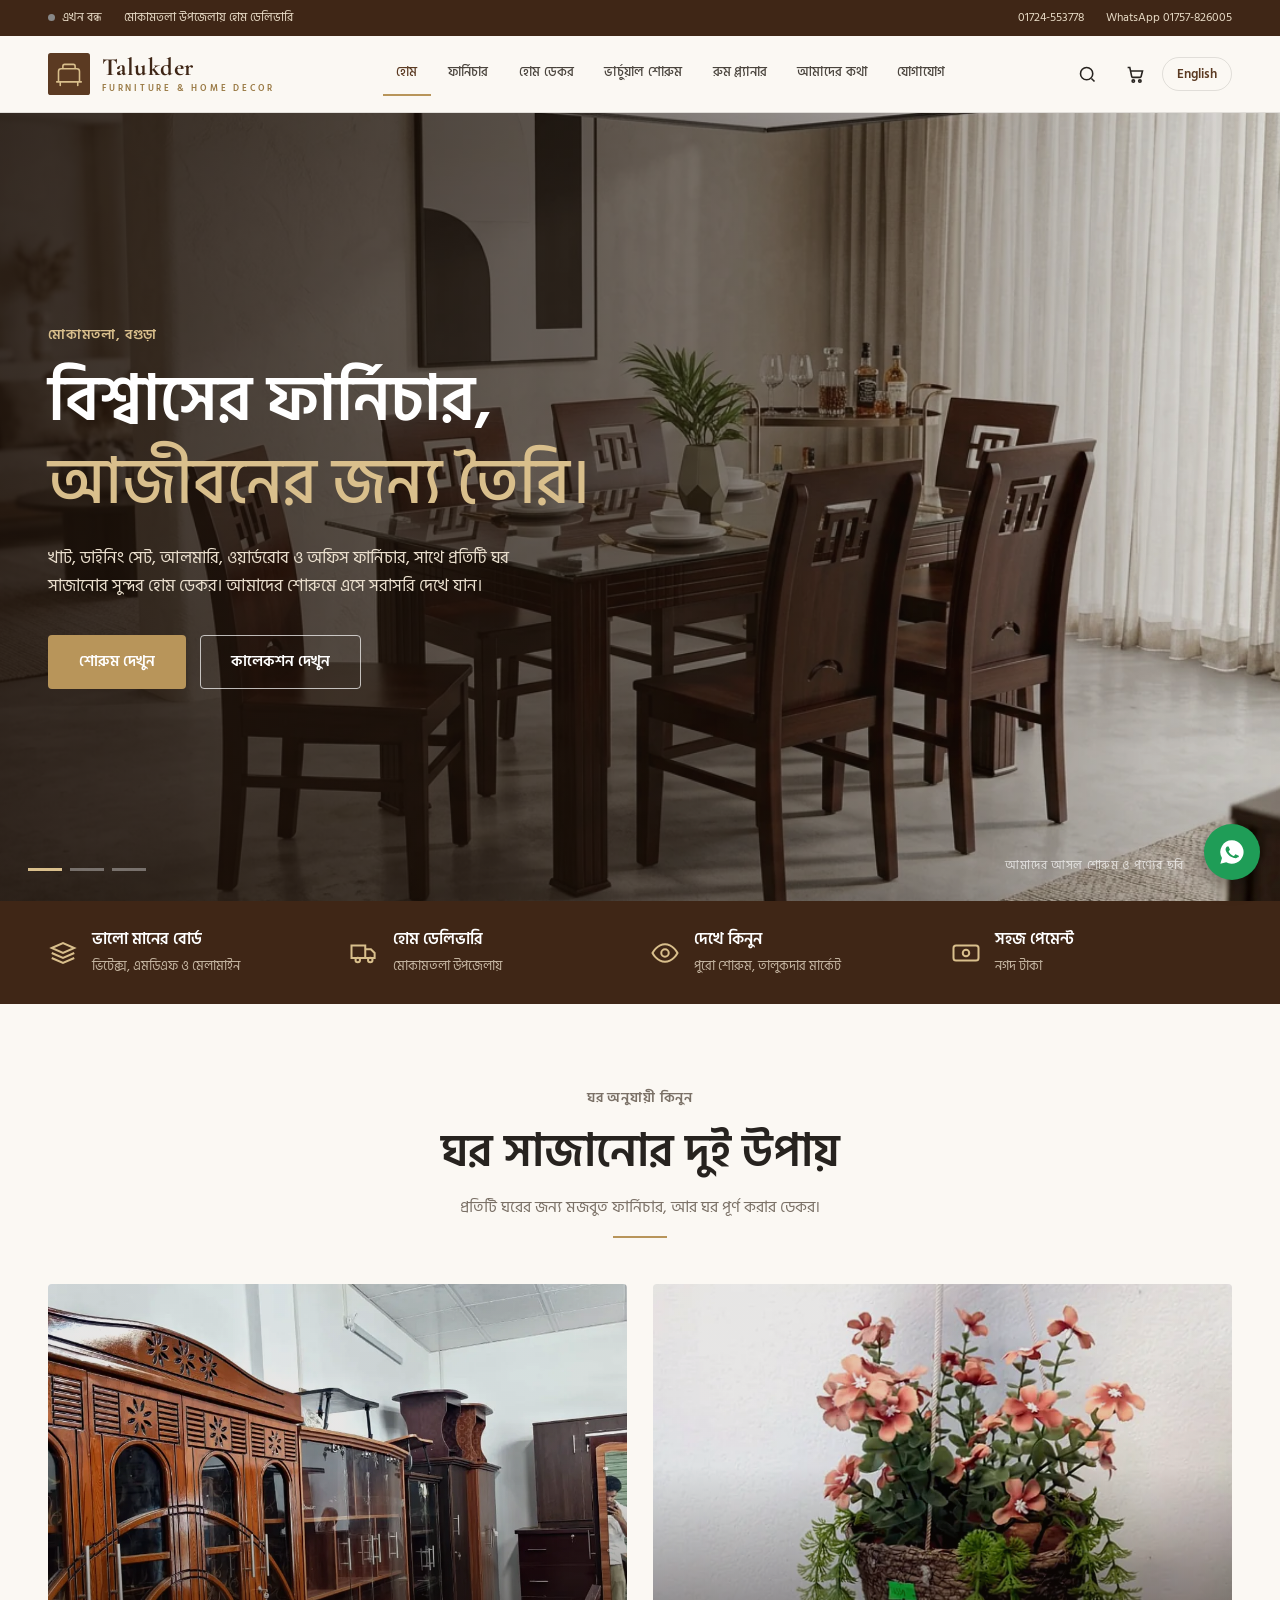
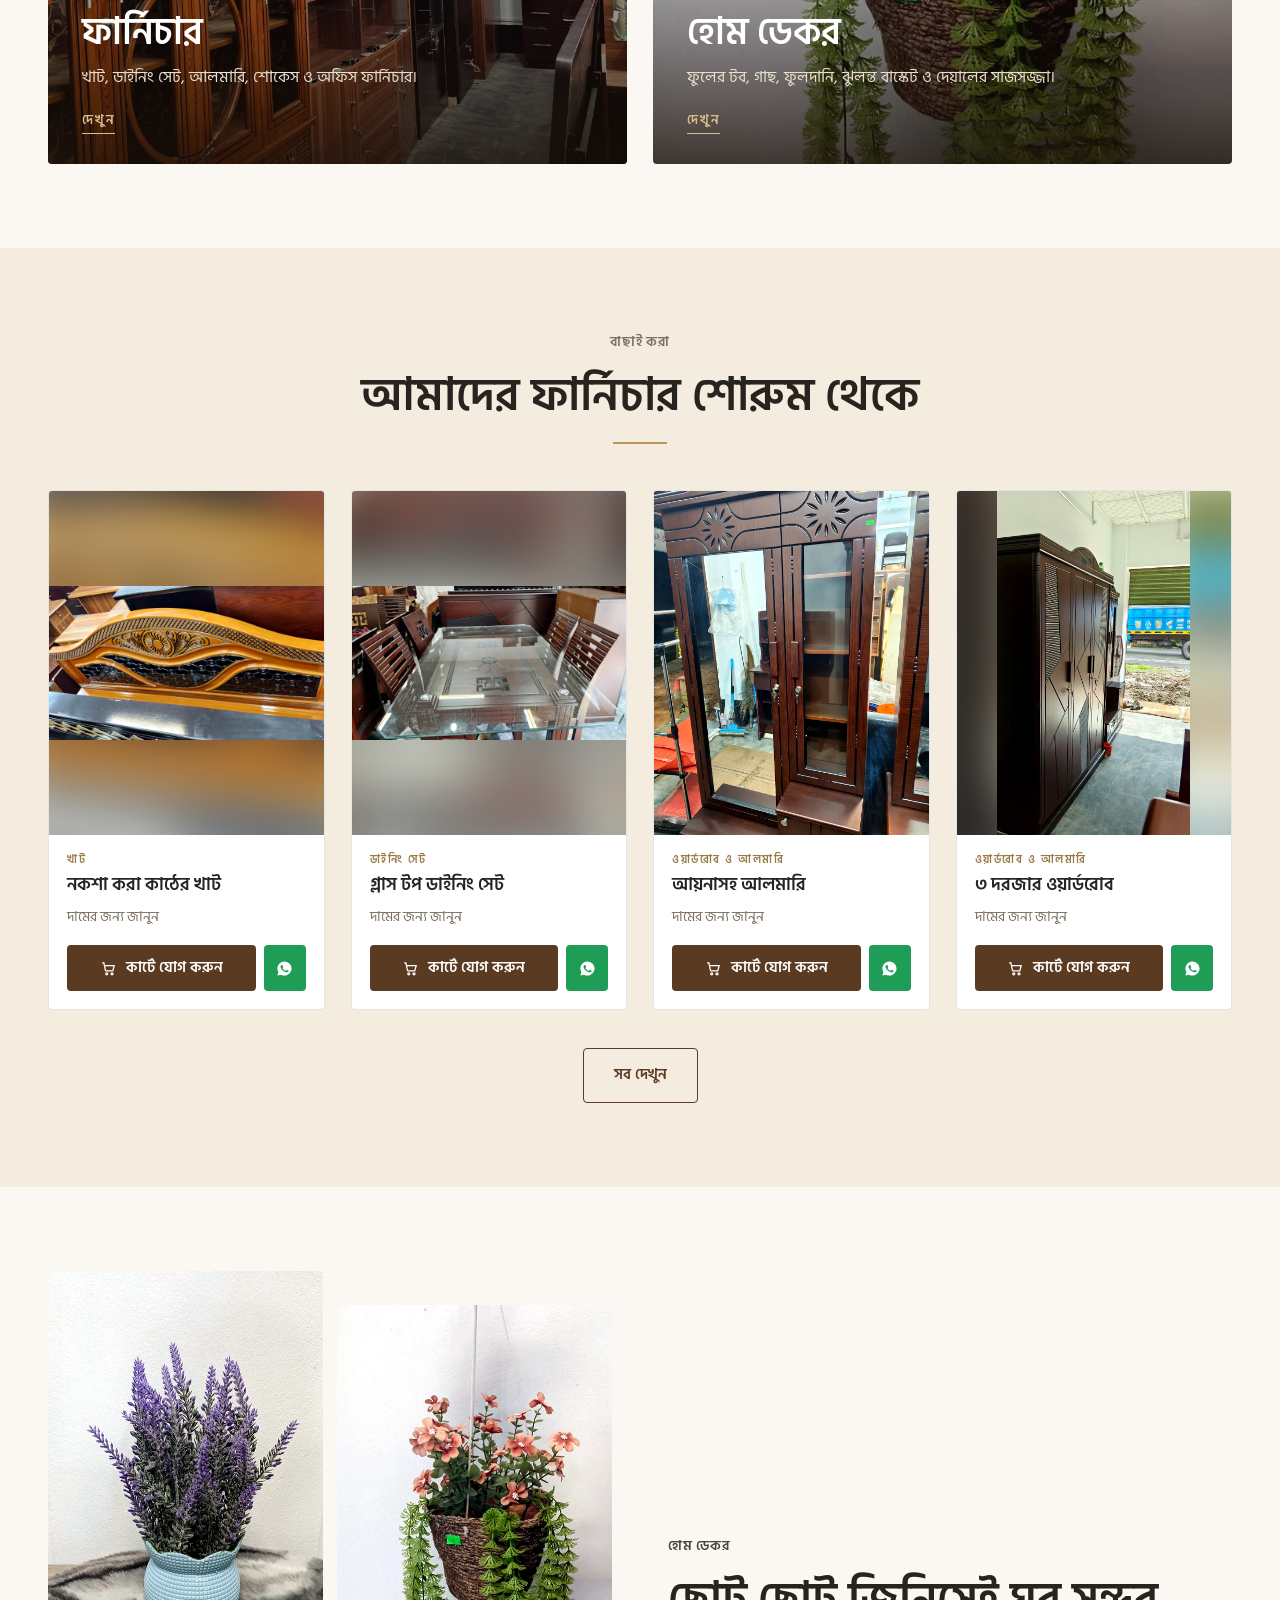
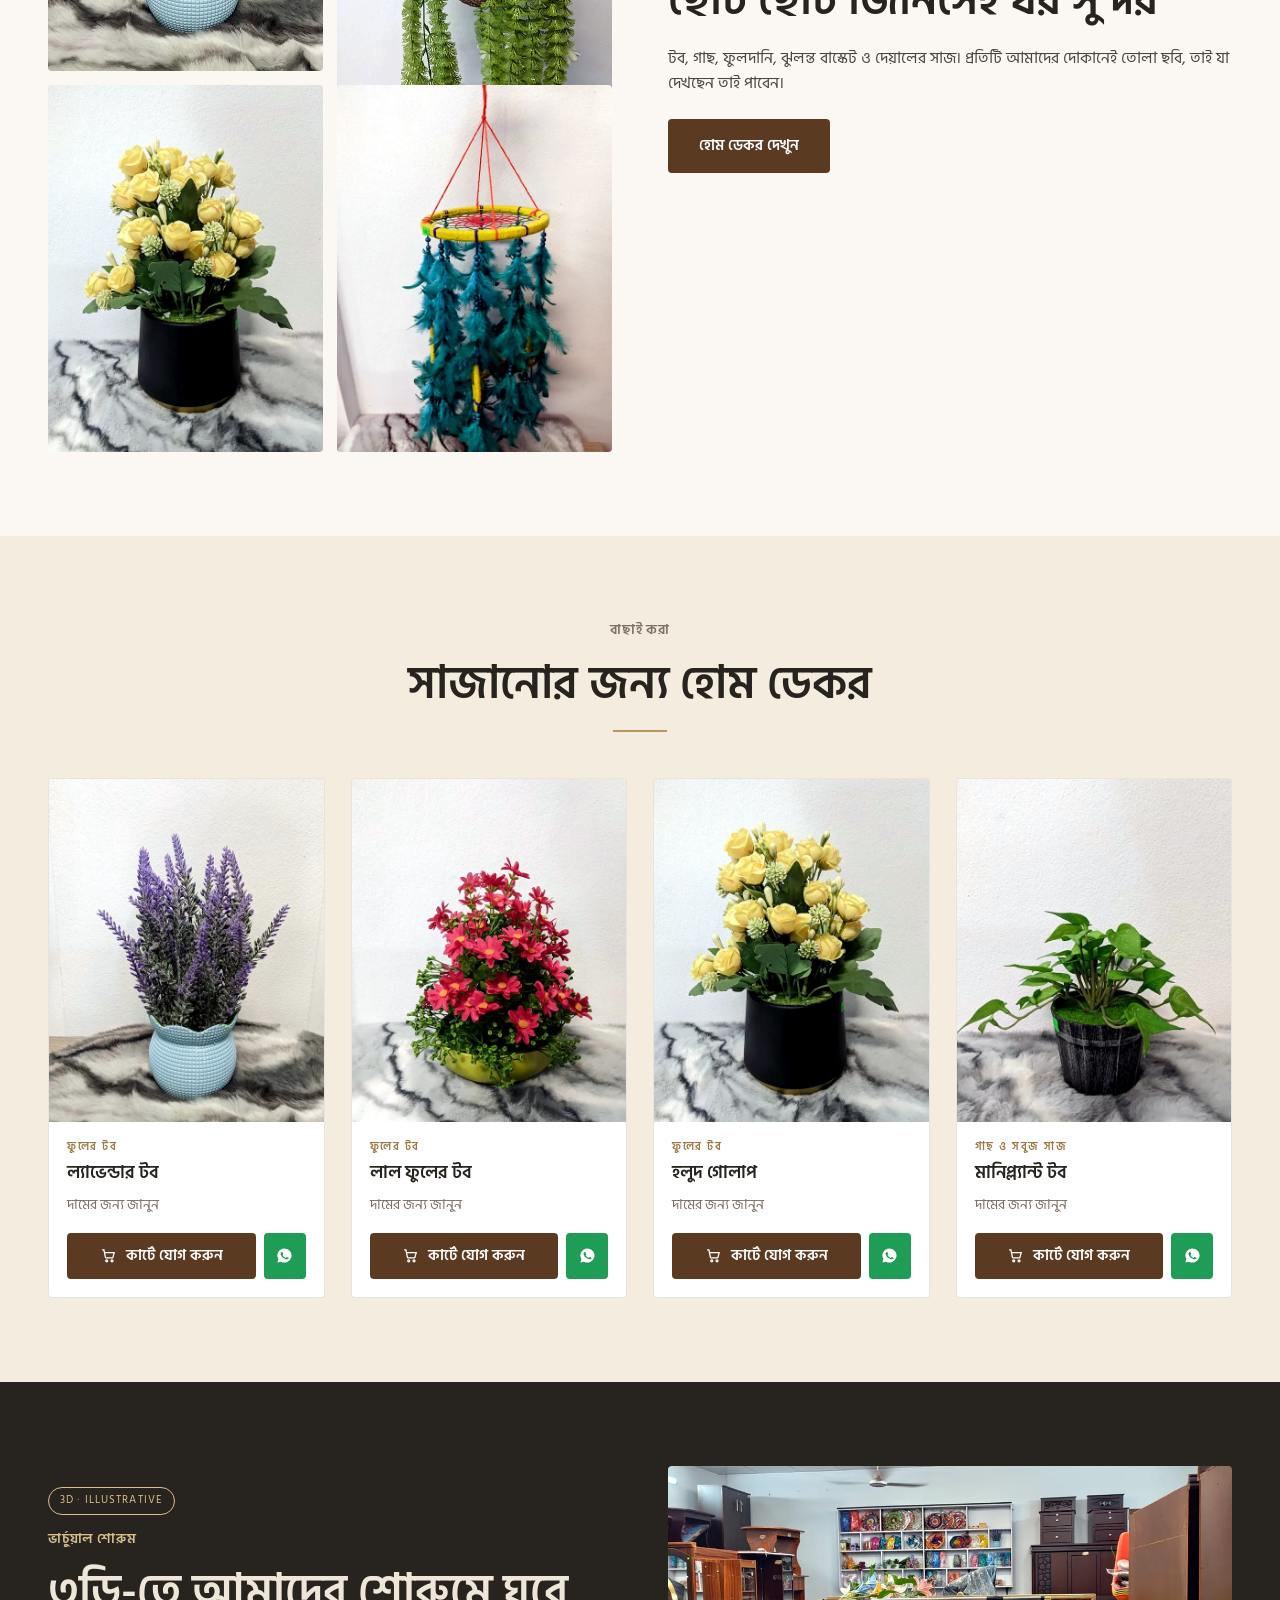
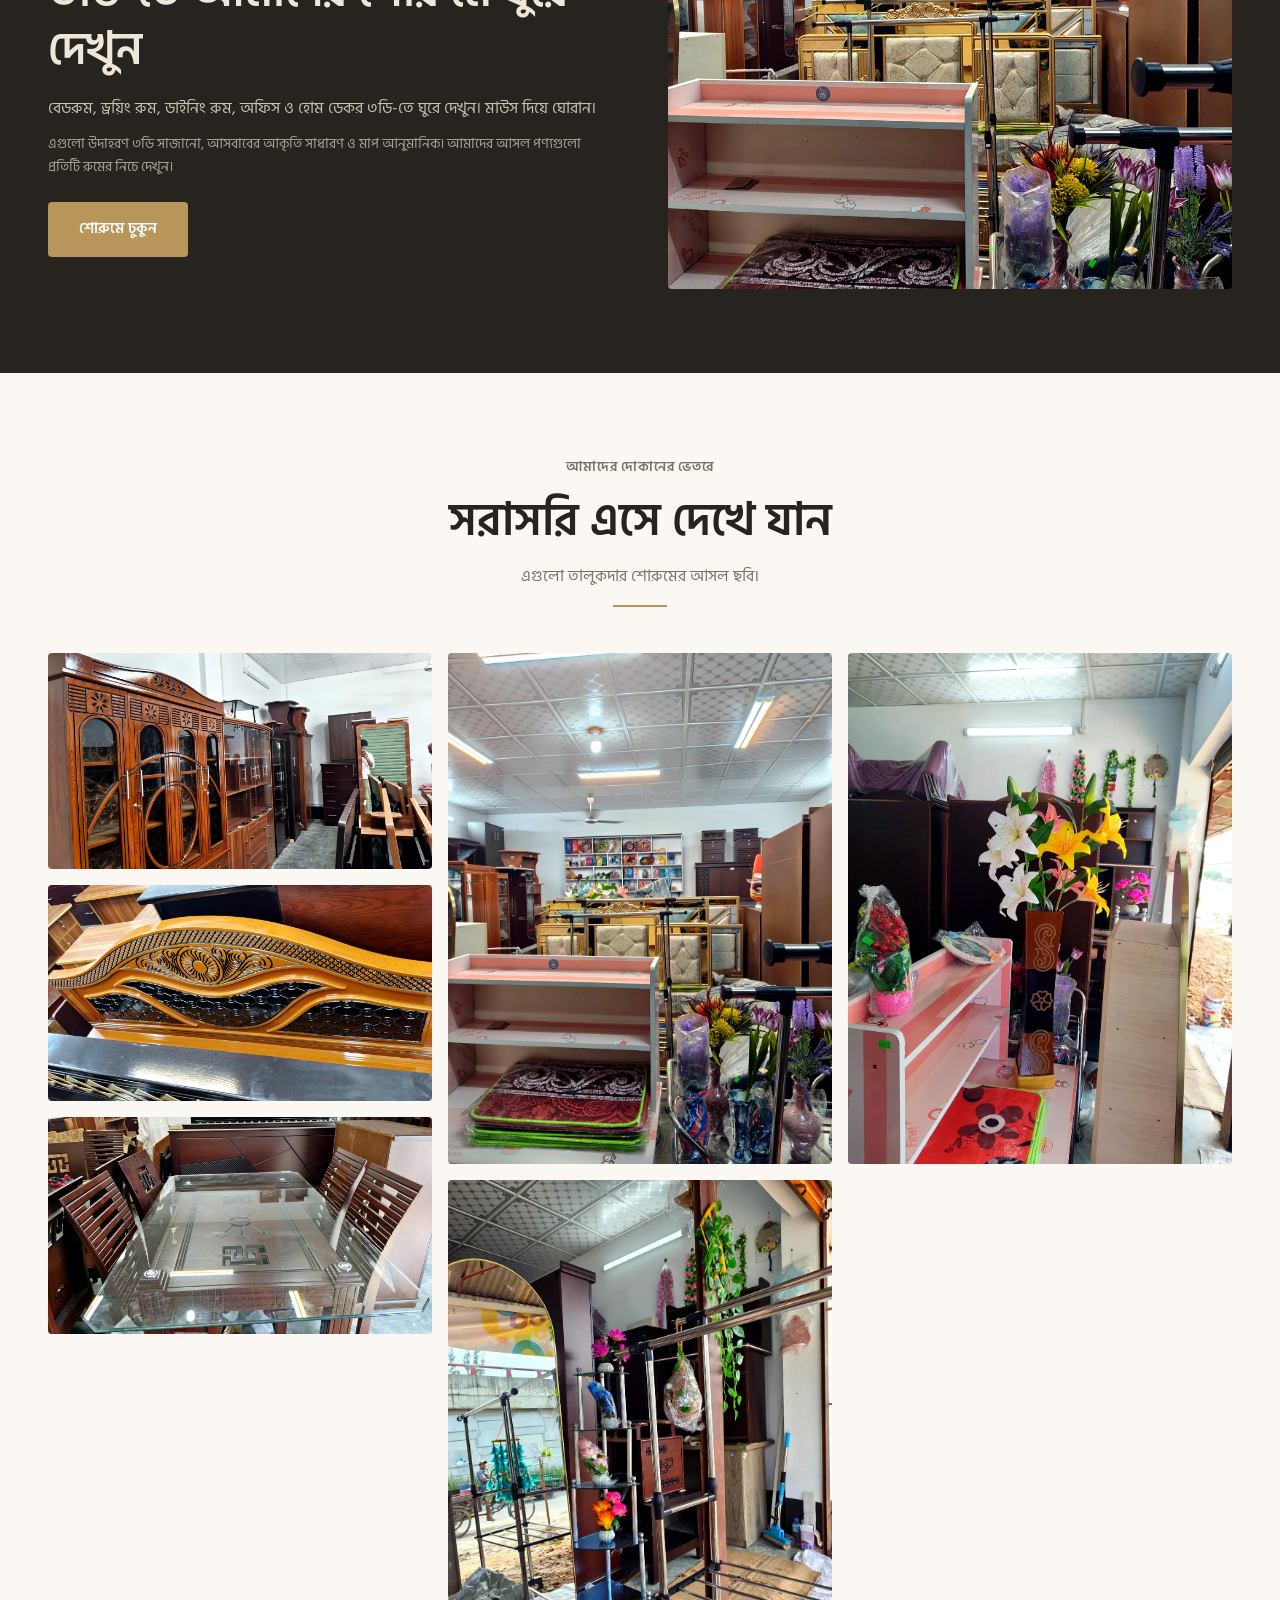
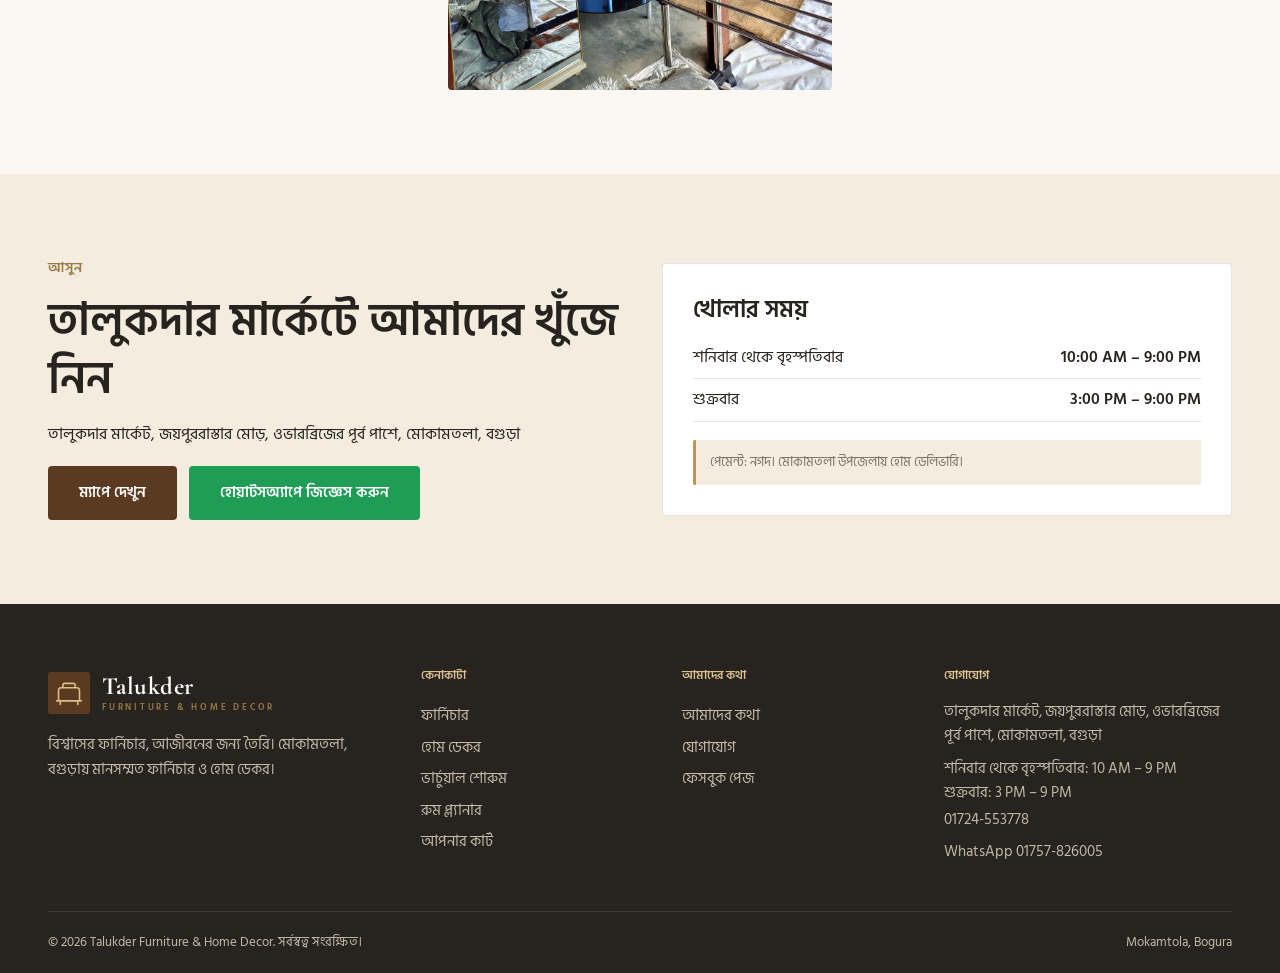
==== commit 8c961553: "Premium upgrade: 3D showroom, new products, hero images" ====
--- a/index.html
+++ b/index.html
@@ -4,152 +4,78 @@
 <meta charset="UTF-8">
 <meta name="viewport" content="width=device-width, initial-scale=1">
 <title>Talukder Furniture & Home Decor | Mokamtola, Bogura</title>
-<meta name="description" content="Talukder Furniture & Home Decor, Mokamtola, Bogura. Beds, sofas, dining tables, almirah, wardrobes, office furniture and home decor. Home delivery in Mokamtola upazila.">
-<meta property="og:title" content="Talukder Furniture & Home Decor">
-<meta property="og:description" content="Furniture of Trust, Built for a Lifetime. Mokamtola, Bogura.">
-<meta property="og:image" content="images/bed-carved.webp">
+<meta name="description" content="Talukder Furniture & Home Decor, Mokamtola, Bogura. Beds, dining sets, almirahs, wardrobes, office furniture and home decor. Home delivery in Mokamtola upazila.">
+<meta property="og:title" content="Talukder Furniture & Home Decor | Mokamtola, Bogura">
+<meta property="og:description" content="Talukder Furniture & Home Decor, Mokamtola, Bogura. Beds, dining sets, almirahs, wardrobes, office furniture and home decor. Home delivery in Mokamtola upazila.">
+<meta property="og:image" content="assets/showroom/bed-carved.webp">
 <link rel="preconnect" href="https://fonts.googleapis.com">
 <link rel="preconnect" href="https://fonts.gstatic.com" crossorigin>
-<link href="https://fonts.googleapis.com/css2?family=Hind+Siliguri:wght@400;500;600;700&family=Inter:wght@400;500;600;700&display=swap" rel="stylesheet">
-<link rel="icon" href="data:image/svg+xml,%3Csvg xmlns=%27http://www.w3.org/2000/svg%27 viewBox=%270 0 64 64%27%3E%3Crect width=%2764%27 height=%2764%27 rx=%2712%27 fill=%27%233b2417%27/%3E%3Ctext x=%2732%27 y=%2745%27 font-size=%2740%27 text-anchor=%27middle%27 fill=%27%23c9a15a%27 font-family=%27serif%27%3ET%3C/text%3E%3C/svg%3E">
-<link rel="stylesheet" href="style.css">
+<link href="https://fonts.googleapis.com/css2?family=Cormorant+Garamond:ital,wght@0,500;0,600;0,700;1,500&family=Hind+Siliguri:wght@400;500;600;700&family=Inter:wght@400;500;600&display=swap" rel="stylesheet">
+<link rel="icon" href="assets/branding/favicon.svg" type="image/svg+xml">
+<link rel="stylesheet" href="assets/css/main.css">
 <script type="application/ld+json">
 {"@context":"https://schema.org","@type":"FurnitureStore","name":"Talukder Furniture & Home Decor","telephone":"+8801724553778","address":{"@type":"PostalAddress","streetAddress":"Talukder Market, Joypurrastar Mor, Overbridge east side","addressLocality":"Mokamtola","addressRegion":"Bogura","addressCountry":"BD"},"openingHours":["Sa-Th 10:00-21:00","Fr 15:00-21:00"],"paymentAccepted":"Cash","sameAs":["https://www.facebook.com/profile.php?id=61592684526481"]}
 </script>
 </head>
-<body>
+<body data-page="home">
+<div id="hdr"></div>
 
-<header class="nav" id="nav">
-  <a href="#top" class="brand"><span class="brand-t">Talukder</span><span class="brand-s" data-i18n="brandSub">Furniture & Home Decor</span></a>
-  <nav class="links" id="links">
-    <a href="#products" data-i18n="navProducts">Furniture</a>
-    <a href="#decor" data-i18n="navDecor">Home Decor</a>
-    <a href="#about" data-i18n="navAbout">About</a>
-    <a href="#contact" data-i18n="navContact">Contact</a>
-  </nav>
-  <div class="nav-r">
-    <a class="fb-pill" href="https://www.facebook.com/profile.php?id=61592684526481" target="_blank" rel="noopener" aria-label="Facebook"><svg viewBox="0 0 24 24" width="16" height="16" fill="currentColor"><path d="M13.5 22v-8h2.7l.5-3.2h-3.2V8.7c0-.9.4-1.7 1.8-1.7h1.5V4.2S15.4 4 14.2 4c-2.600 0-4.200 1.600-4.200 4.400v2.400H7.300V14H10v8h3.500z"/></svg><span data-i18n="fbBtn">Facebook Page</span></a>
-    <button class="lang" id="lang" aria-label="Language">বাংলা</button>
-    <button class="burger" id="burger" aria-label="Menu"><span></span><span></span></button>
+<section class="hero">
+  <div class="slides" id="slides"></div>
+  <div class="hero-in"><div class="hero-txt">
+    <p class="kicker" data-i18n="heroK">Mokamtola, Bogura</p>
+    <h1 data-i18n-html="heroH">Furniture of Trust, <em>Built for a Lifetime.</em></h1>
+    <p class="lead" data-i18n="heroP"></p>
+    <div class="cta"><a class="btn gold" href="showroom.html" data-i18n="ctaShow">Explore Showroom</a><a class="btn light" href="furniture.html" data-i18n="ctaColl">Explore Collection</a></div>
+  </div></div>
+  <div class="hero-dots" id="dots"></div><span class="hero-tag" data-i18n="heroTag"></span>
+</section>
+<section class="trust"><div class="wrap" id="trust"></div></section>
+
+<section class="sec"><div class="wrap">
+  <div class="sec-head"><p class="kicker" data-i18n="shopK"></p><h2 data-i18n="shopH"></h2><p data-i18n="shopP"></p><div class="rule"></div></div>
+  <div class="duo">
+    <a class="tile rv" href="furniture.html"><img id="tileF" alt="Furniture showroom"><div class="tile-in"><h3 data-i18n="tf"></h3><p data-i18n="tfp"></p><span class="more" data-i18n="shopNow"></span></div></a>
+    <a class="tile rv" href="home-decor.html"><img id="tileD" alt="Home decor"><div class="tile-in"><h3 data-i18n="td"></h3><p data-i18n="tdp"></p><span class="more" data-i18n="shopNow"></span></div></a>
   </div>
-</header>
+</div></section>
 
-<section class="hero" id="top">
-  <div class="hero-glow" aria-hidden="true"></div>
-  <div class="hero-top">
-    <p class="eyebrow"><span class="dot" id="openDot"></span><span id="openTxt"></span></p>
-    <div class="shopname"><div class="sn-main">Talukder Furniture</div><div class="sn-sub">&amp; Home Decor</div><div class="sn-bn">তালুকদার ফার্নিচার অ্যান্ড হোম ডেকর</div><div class="sn-owner"><span data-i18n="ownerLbl">Owner</span>: <b>MD. ZILLUL BARY</b></div></div>
-    <h1 data-i18n="heroH">Furniture of Trust,<br>Built for a Lifetime.</h1>
-    <p class="lead" data-i18n="heroP">Quality beds, dining sets, almirahs, wardrobes and office furniture, plus beautiful home decor. Visit our showroom at Mokamtola, Bogura.</p>
-    <div class="cta">
-      <a class="btn gold" id="heroWa" target="_blank" rel="noopener"><svg viewBox="0 0 24 24" fill="currentColor"><path d="M12 2a10 10 0 0 0-8.6 15.1L2 22l5-1.3A10 10 0 1 0 12 2zm5.2 14.1c-.2.6-1.300 1.200-1.800 1.200-.5.100-1 .2-3.200-.7-2.700-1.100-4.400-3.800-4.600-4-.1-.2-1.100-1.500-1.100-2.800s.7-2 1-2.300c.2-.3.500-.3.700-.3h.5c.2 0 .4 0 .6.500l.8 2c.1.2.1.400 0 .5l-.4.600-.4.400c-.1.200-.3.300-.1.600.2.300.8 1.300 1.700 2.100 1.200 1 2.100 1.300 2.400 1.500.3.100.5.100.6-.1l.9-1.100c.2-.3.400-.2.600-.1l1.900.9c.3.100.5.200.5.300.1.200.1.800-.1 1.400z"/></svg><span data-i18n="waBtn">WhatsApp Us</span></a>
-      <a class="btn call" href="tel:+8801724553778"><svg viewBox="0 0 24 24" fill="currentColor"><path d="M6.600 10.800a15 15 0 0 0 6.600 6.600l2.200-2.200c.3-.3.700-.4 1-.2 1.100.4 2.300.6 3.600.6.600 0 1 .4 1 1V20c0 .6-.4 1-1 1A17 17 0 0 1 3 4c0-.6.4-1 1-1h3.500c.6 0 1 .4 1 1 0 1.300.2 2.500.6 3.600.1.300 0 .7-.2 1l-2.300 2.200z"/></svg><span data-i18n="callBtn">Call 01724-553778</span></a>
-      <a class="btn map" href="https://maps.app.goo.gl/Z6YrHjyT56jU5Qii7" target="_blank" rel="noopener"><svg viewBox="0 0 24 24" fill="currentColor"><path d="M12 2a7 7 0 0 0-7 7c0 5.200 7 13 7 13s7-7.800 7-13a7 7 0 0 0-7-7zm0 9.500A2.500 2.500 0 1 1 12 6.500a2.500 2.500 0 0 1 0 5z"/></svg><span data-i18n="mapBtn">Get Directions</span></a>
-      <a class="btn fb" href="https://www.facebook.com/profile.php?id=61592684526481" target="_blank" rel="noopener"><svg viewBox="0 0 24 24" width="16" height="16" fill="currentColor"><path d="M13.5 22v-8h2.7l.5-3.2h-3.2V8.7c0-.9.4-1.7 1.8-1.7h1.5V4.2S15.4 4 14.2 4c-2.600 0-4.200 1.600-4.200 4.400v2.400H7.300V14H10v8h3.500z"/></svg><span data-i18n="fbBtn">Facebook Page</span></a>
-    </div>
-  </div>
-  <div class="stage" id="stage" aria-hidden="true">
-    <figure class="gc g1"><img src="images/wardrobe-mirror.webp" alt=""></figure>
-    <figure class="gc g2"><img src="images/bed-carved.webp" alt=""></figure>
-    <figure class="gc g3"><img src="images/dining-glass.webp" alt=""></figure>
-  </div>
-</section>
+<section class="sec cream"><div class="wrap">
+  <div class="sec-head"><p class="kicker" data-i18n="featK"></p><h2 data-i18n="featF"></h2><div class="rule"></div></div>
+  <div class="grid" id="featF"></div>
+  <p style="text-align:center;margin-top:38px"><a class="btn line" href="furniture.html" data-i18n="viewAll"></a></p>
+</div></section>
 
-<section class="strip">
-  <div><b data-i18n="s1t">Good quality boards</b><span data-i18n="s1d">Vtex, MDF & Melamine</span></div>
-  <div><b data-i18n="s2t">Home delivery</b><span data-i18n="s2d">Mokamtola upazila</span></div>
-  <div><b data-i18n="s3t">See before you buy</b><span data-i18n="s3d">Full showroom, Talukder Market</span></div>
-  <div><b data-i18n="s4t">Simple payment</b><span data-i18n="s4d">Cash</span></div>
-</section>
+<section class="sec"><div class="wrap split">
+  <div class="collage" id="decCollage"></div>
+  <div><p class="kicker" data-i18n="decK"></p><h2 data-i18n="decH"></h2><p data-i18n="decP"></p><p style="margin-top:22px"><a class="btn dark" href="home-decor.html" data-i18n="decBtn"></a></p></div>
+</div></section>
 
-<section class="sec" id="products">
-  <div class="head">
-    <p class="kicker" data-i18n="pK">Our Furniture</p>
-    <h2 data-i18n="pH">Made to live with</h2>
-    <p class="sub" data-i18n="pS">Tap any item to see it bigger. Price is shared on call or WhatsApp, because it depends on size and board type.</p>
-  </div>
-  <div class="chips" id="fchips"></div>
-  <div class="grid" id="fgrid"></div>
-  <p class="cats" data-i18n="pMore">We also have sofas, kids furniture and more in the showroom. Ask us on WhatsApp.</p>
-</section>
+<section class="sec cream"><div class="wrap">
+  <div class="sec-head"><p class="kicker" data-i18n="featK"></p><h2 data-i18n="featD"></h2><div class="rule"></div></div>
+  <div class="grid" id="featD"></div>
+</div></section>
 
-<section class="sec alt" id="decor">
-  <div class="head">
-    <p class="kicker" data-i18n="dK">Home Decor</p>
-    <h2 data-i18n="dH">Little things that finish a room</h2>
-    <p class="sub" data-i18n="dS">Flower pots, plants, hanging baskets and wall pieces for your home.</p>
-  </div>
-  <div class="chips" id="dchips"></div>
-  <div class="grid dgrid" id="dgrid"></div>
-</section>
+<section class="sec dark"><div class="wrap teaser">
+  <div><span class="pill">3D · Illustrative</span><p class="kicker" data-i18n="vsK"></p><h2 data-i18n="vsH"></h2><p data-i18n="vsP"></p><p data-i18n="vsP2" style="font-size:.88rem;opacity:.8"></p>
+  <p style="margin-top:24px"><a class="btn gold" href="showroom.html" data-i18n="vsBtn"></a></p></div>
+  <div class="pic"><img src="assets/showroom/showroom-1.webp" alt="Inside the Talukder showroom" loading="lazy" style="object-position:center 70%"></div>
+</div></section>
 
-<section class="sec" id="showroom">
-  <div class="head">
-    <p class="kicker" data-i18n="rK">Our Showroom</p>
-    <h2 data-i18n="rH">Come and see it in person</h2>
-  </div>
-  <div class="gallery">
-    <img src="images/shop-front.webp" alt="Talukder Furniture shop front" loading="lazy">
-    <img src="images/showroom-1.webp" alt="Showroom inside" loading="lazy">
-    <img src="images/showroom-dining.webp" alt="Dining sets in showroom" loading="lazy">
-    <img src="images/shop-in-1.webp" alt="Showroom corner" loading="lazy">
-    <img src="images/shop-in-2.webp" alt="Showroom with flowers" loading="lazy">
-    <img src="images/dressing-corner.webp" alt="Wardrobe and decor stand" loading="lazy">
-  </div>
-</section>
+<section class="sec"><div class="wrap">
+  <div class="sec-head"><p class="kicker" data-i18n="galK"></p><h2 data-i18n="galH"></h2><p data-i18n="galP"></p><div class="rule"></div></div>
+  <div class="mason" id="gal"></div>
+</div></section>
 
-<section class="sec alt" id="about">
-  <div class="about">
-    <div>
-      <p class="kicker" data-i18n="aK">About Us</p>
-      <h2 data-i18n="aH">A local shop you can trust</h2>
-      <p data-i18n="aP1">Talukder Furniture & Home Decor is a furniture showroom in Mokamtola, Bogura, run by MD. Zillul Bary. We sell good-quality furniture made from Vtex, MDF board and Melamine board, along with home decor for every room.</p>
-      <p data-i18n="aP2">Come to the shop, touch and compare before you buy. For customers in Mokamtola upazila, we offer home delivery.</p>
-    </div>
-    <div class="owner"><span data-i18n="aO">Owner</span><b>MD. Zillul Bary</b></div>
-  </div>
-</section>
+<section class="sec cream"><div class="wrap cols2" style="align-items:center">
+  <div><p class="kicker" data-i18n="visitK"></p><h2 style="font-size:clamp(2rem,3.6vw,2.8rem);margin:6px 0 14px" data-i18n="visitH"></h2><p id="visitAddr" style="margin-bottom:18px"></p>
+    <p style="display:flex;gap:12px;flex-wrap:wrap"><a class="btn dark" target="_blank" rel="noopener" href="https://maps.app.goo.gl/Z6YrHjyT56jU5Qii7" data-i18n="directions"></a><a class="btn wa" data-wa="gen" data-i18n="inquiry"></a></p></div>
+  <div class="card"><h3 data-i18n="hrs"></h3><table class="hrs"><tr><td data-i18n="satThu"></td><td>10:00 AM – 9:00 PM</td></tr><tr><td data-i18n="fri"></td><td>3:00 PM – 9:00 PM</td></tr></table><p class="note" style="margin:0" data-i18n="payNote"></p></div>
+</div></section>
 
-<section class="sec" id="contact">
-  <div class="head">
-    <p class="kicker" data-i18n="cK">Contact & Visit</p>
-    <h2 data-i18n="cH">We are easy to find</h2>
-  </div>
-  <div class="contact">
-    <div class="card">
-      <h3 data-i18n="cAddr">Address</h3>
-      <p data-i18n="cAddrV">Talukder Market, Joypurrastar Mor, east side of the overbridge, Mokamtola, Bogura</p>
-      <a class="btn dark" target="_blank" rel="noopener" href="https://maps.app.goo.gl/Z6YrHjyT56jU5Qii7" data-i18n="cMap">Open in Google Maps</a>
-      <h3 data-i18n="cHrs">Opening hours</h3>
-      <table class="hrs"><tr><td data-i18n="cSat">Saturday to Thursday</td><td>10:00 AM – 9:00 PM</td></tr><tr><td data-i18n="cFri">Friday</td><td>3:00 PM – 9:00 PM</td></tr></table>
-    </div>
-    <div class="card">
-      <h3 data-i18n="cReach">Talk to us</h3>
-      <a class="row" href="tel:+8801724553778"><span data-i18n="cCall">Call</span><b>01724-553778</b></a>
-      <a class="row" id="waRow" target="_blank" rel="noopener"><span>WhatsApp</span><b>01757-826005</b></a>
-      <a class="row" target="_blank" rel="noopener" href="https://www.facebook.com/profile.php?id=61592684526481"><span>Facebook</span><b data-i18n="cFb">Our page</b></a>
-      <p class="note" data-i18n="cPay">Payment: cash.</p>
-    </div>
-  </div>
-</section>
-
-<footer>
-  <b>Talukder Furniture & Home Decor</b>
-  <span data-i18n="fTag">Furniture of Trust, Built for a Lifetime</span>
-  <span>Mokamtola, Bogura · © <span id="yr"></span></span>
-</footer>
-
-<a class="float-wa" id="floatWa" target="_blank" rel="noopener" aria-label="WhatsApp">
-  <svg viewBox="0 0 32 32" width="28" height="28" fill="#fff"><path d="M16 3C9 3 3.4 8.6 3.4 15.5c0 2.3.6 4.4 1.7 6.3L3 29l7.4-2c1.8 1 3.8 1.5 5.9 1.5 6.9 0 12.5-5.6 12.5-12.5S22.9 3 16 3zm0 22.8c-1.9 0-3.700-.5-5.300-1.500l-.4-.2-4.400 1.200 1.200-4.300-.3-.4a10.200 10.200 0 0 1-1.600-5.500C5.200 9.800 10 5.200 16 5.200s10.800 4.600 10.800 10.300S21.900 25.800 16 25.800zm5.600-7.600c-.3-.2-1.800-.9-2.100-1s-.5-.2-.7.200-.8 1-1 1.200-.4.200-.7.100a8.500 8.500 0 0 1-4.200-3.700c-.3-.6.300-.6.900-1.700.1-.2 0-.4 0-.5l-1-2.300c-.3-.6-.5-.5-.7-.5h-.6a1.200 1.200 0 0 0-.9.400 3.700 3.700 0 0 0-1.100 2.700c0 1.600 1.200 3.200 1.300 3.400s2.300 3.600 5.600 5c2.100.9 2.900.9 3.900.8.600-.1 1.800-.7 2.100-1.500s.3-1.400.2-1.500-.3-.2-.6-.4z"/></svg>
-</a>
-
-<div class="lb" id="lb" hidden>
-  <button class="lb-x" id="lbx" aria-label="Close">×</button>
-  <img id="lbimg" alt="">
-  <div class="lb-cap"><b id="lbt"></b><a class="btn gold" id="lbwa" target="_blank" rel="noopener" data-i18n="askBtn">Ask on WhatsApp</a></div>
-</div>
-
-<script src="products-data.js"></script>
-<script src="script.js"></script>
+<div id="ftr"></div>
+<script src="assets/js/data/catalog.js?v=202611242350"></script>
+<script src="assets/js/data/discovered.js?v=202611242350"></script>
+<script src="assets/js/app.js?v=202611242350"></script>
 </body>
 </html>
--- a/assets/css/main.css
+++ b/assets/css/main.css
@@ -0,0 +1,342 @@
+/* Talukder Furniture & Home Decor — design system
+   Palette: natural wood brown, warm cream, off-white, dark charcoal, muted gold */
+:root{
+  --wood:#5b3a22; --wood-d:#3f2616; --wood-l:#8a5f3c;
+  --cream:#f4ecdf; --cream-2:#ebe0cf; --off:#fbf8f3; --white:#fff;
+  --char:#27231f; --char-2:#4a443d; --mute:#7b7167;
+  --gold:#b8955a; --gold-d:#9a7a45; --gold-l:#d9bf8c;
+  --line:rgba(39,35,31,.12);
+  --serif:'Cormorant Garamond','Hind Siliguri',Georgia,serif;
+  --sans:'Inter','Hind Siliguri',system-ui,-apple-system,sans-serif;
+  --r:4px; --sh1:0 1px 2px rgba(39,35,31,.06),0 4px 14px rgba(39,35,31,.06);
+  --sh2:0 2px 4px rgba(39,35,31,.06),0 14px 34px rgba(39,35,31,.12);
+  --max:1240px; --hh:112px;
+}
+*{box-sizing:border-box;margin:0;padding:0}
+html{scroll-behavior:smooth;scroll-padding-top:100px}
+body{font-family:var(--sans);background:var(--off);color:var(--char);line-height:1.6;-webkit-font-smoothing:antialiased;overflow-x:hidden}
+body.bn{font-family:'Hind Siliguri','Inter',sans-serif}
+img{display:block;max-width:100%}
+a{color:inherit;text-decoration:none}
+button{font:inherit;cursor:pointer;border:0;background:none;color:inherit}
+input,select,textarea{font:inherit;color:inherit}
+h1,h2,h3,h4{font-family:var(--serif);font-weight:600;line-height:1.12;letter-spacing:-.01em}
+body.bn h1,body.bn h2,body.bn h3,body.bn h4{font-family:'Hind Siliguri',serif;line-height:1.3;letter-spacing:0}
+.wrap{max-width:var(--max);margin:0 auto;padding:0 28px}
+.sec{padding:84px 0}
+.sec.cream{background:var(--cream)}
+.sec.dark{background:var(--char);color:#eee6d9}
+.sec-head{max-width:640px;margin:0 auto 46px;text-align:center}
+.kicker{font-size:.74rem;letter-spacing:.2em;text-transform:uppercase;color:var(--gold-d);font-weight:600;margin-bottom:12px}
+.sec.dark .kicker{color:var(--gold-l)}
+.sec-head h2{font-size:clamp(2rem,4vw,2.9rem);margin-bottom:12px}
+.sec-head p{color:var(--mute);font-size:1.02rem}
+.sec.dark .sec-head p{color:#b9ae9f}
+.rule{width:54px;height:2px;background:var(--gold);margin:16px auto 0}
+
+/* BUTTONS */
+.btn{display:inline-flex;align-items:center;justify-content:center;gap:9px;padding:14px 30px;font-size:.84rem;font-weight:600;letter-spacing:.08em;text-transform:uppercase;border-radius:var(--r);transition:.25s;border:1px solid transparent;white-space:nowrap}
+body.bn .btn{letter-spacing:0;text-transform:none;font-size:.95rem}
+.btn svg{width:17px;height:17px;flex:none}
+.btn.gold{background:var(--gold);color:#fff}
+.btn.gold:hover{background:var(--gold-d)}
+.btn.dark{background:var(--wood);color:#fff}
+.btn.dark:hover{background:var(--wood-d)}
+.btn.line{border-color:currentColor;color:var(--wood)}
+.btn.line:hover{background:var(--wood);color:#fff;border-color:var(--wood)}
+.btn.light{border-color:rgba(255,255,255,.7);color:#fff}
+.btn.light:hover{background:#fff;color:var(--char)}
+.btn.wa{background:#1f9d57;color:#fff}.btn.wa:hover{background:#17804a}
+.btn.sm{padding:10px 18px;font-size:.76rem}
+.btn[disabled]{opacity:.5;pointer-events:none}
+
+/* TOP BAR + HEADER */
+.topbar{background:var(--wood-d);color:#e9dcc7;font-size:.78rem}
+.topbar .wrap{display:flex;justify-content:space-between;align-items:center;gap:16px;height:36px}
+.topbar a:hover{color:#fff}
+.topbar .tb-l,.topbar .tb-r{display:flex;gap:22px;align-items:center}
+.dot{display:inline-block;width:7px;height:7px;border-radius:50%;background:#888;margin-right:7px}
+.dot.on{background:#4cc27f}
+header.site{position:sticky;top:0;z-index:60;background:rgba(251,248,243,.97);border-bottom:1px solid var(--line);backdrop-filter:blur(8px)}
+header.site .wrap{display:flex;align-items:center;justify-content:space-between;height:76px;gap:20px}
+.logo{display:flex;align-items:center;gap:12px}
+.logo-mark{width:42px;height:42px;flex:none}
+.logo-txt{display:flex;flex-direction:column;line-height:1}
+.logo-txt b{font-family:var(--serif);font-size:1.55rem;font-weight:700;letter-spacing:.02em;color:var(--wood-d)}
+.logo-txt span{font-size:.58rem;letter-spacing:.3em;text-transform:uppercase;color:var(--gold-d);font-weight:600;margin-top:4px}
+nav.main{display:flex;gap:4px;align-items:center}
+nav.main>a,nav.main>.dd>a{display:block;padding:10px 13px;font-size:.84rem;font-weight:500;letter-spacing:.02em;color:var(--char-2);border-bottom:2px solid transparent;transition:.2s}
+nav.main a:hover,nav.main a.on{color:var(--wood);border-bottom-color:var(--gold)}
+.dd{position:relative}
+.dd-menu{position:absolute;left:-10px;top:100%;min-width:250px;background:#fff;border:1px solid var(--line);box-shadow:var(--sh2);padding:10px;display:none;border-radius:var(--r)}
+.dd:hover .dd-menu,.dd:focus-within .dd-menu{display:block}
+.dd-menu a{display:flex;justify-content:space-between;padding:9px 12px;font-size:.88rem;border-radius:3px;color:var(--char-2)}
+.dd-menu a:hover{background:var(--cream);color:var(--wood)}
+.dd-menu a small{color:var(--mute)}
+.dd-menu .all{border-top:1px solid var(--line);margin-top:6px;padding-top:12px;font-weight:600;color:var(--wood)}
+.hd-r{display:flex;align-items:center;gap:6px}
+.ico-btn{position:relative;width:42px;height:42px;display:grid;place-items:center;border-radius:50%;transition:.2s;color:var(--char)}
+.ico-btn:hover{background:var(--cream)}
+.ico-btn svg{width:21px;height:21px}
+.badge{position:absolute;top:2px;right:0;min-width:18px;height:18px;border-radius:9px;background:var(--gold);color:#fff;font-size:.68rem;font-weight:700;display:grid;place-items:center;padding:0 5px}
+.badge:empty,.badge[data-n="0"]{display:none}
+.lang{border:1px solid var(--line);border-radius:20px;padding:6px 14px;font-size:.8rem;font-weight:600;color:var(--wood);transition:.2s}
+.lang:hover{background:var(--wood);color:#fff}
+.burger{display:none}
+.drawer{position:fixed;inset:0;z-index:90;background:rgba(0,0,0,.5);display:none}
+.drawer.open{display:block}
+.drawer-in{position:absolute;right:0;top:0;bottom:0;width:min(340px,88vw);background:var(--off);padding:22px;overflow:auto;box-shadow:var(--sh2)}
+.drawer-in a{display:block;padding:13px 4px;border-bottom:1px solid var(--line);font-weight:500}
+.drawer-in .sub a{padding-left:20px;font-size:.92rem;color:var(--mute)}
+
+/* SEARCH OVERLAY */
+.search{position:fixed;inset:0;z-index:95;background:rgba(39,35,31,.55);display:none;padding:90px 20px}
+.search.open{display:block}
+.search-box{max-width:680px;margin:0 auto;background:#fff;border-radius:6px;box-shadow:var(--sh2);overflow:hidden}
+.search-box input{width:100%;border:0;padding:20px 24px;font-size:1.1rem;outline:0;border-bottom:1px solid var(--line)}
+.sr{max-height:60vh;overflow:auto}
+.sr a{display:flex;gap:14px;align-items:center;padding:10px 20px;border-bottom:1px solid var(--line)}
+.sr a:hover{background:var(--cream)}
+.sr img{width:52px;height:52px;object-fit:cover;border-radius:3px}
+.sr b{display:block;font-weight:600}.sr small{color:var(--mute)}
+.sr p{padding:22px;color:var(--mute)}
+
+/* HERO */
+.hero{position:relative;min-height:calc(100vh - var(--hh));min-height:calc(100svh - var(--hh));max-height:780px;background:var(--wood-d);color:#fff;overflow:hidden;display:flex;align-items:center}
+.slides{position:absolute;inset:0}
+.slide{position:absolute;inset:0;opacity:0;transition:opacity 1.4s ease}
+.slide.on{opacity:1}
+.slide img{width:100%;height:100%;object-fit:cover;transform:scale(1.04);transition:transform 9s ease-out}
+.slide.on img{transform:scale(1.12)}
+.hero::before{content:'';position:absolute;inset:0;z-index:1;background:linear-gradient(90deg,rgba(28,17,10,.86) 0%,rgba(28,17,10,.62) 46%,rgba(28,17,10,.12) 100%)}
+.hero-in{position:relative;z-index:2;max-width:var(--max);margin:0 auto;padding:60px 28px;width:100%}
+.hero-txt{max-width:620px}
+.hero .kicker{color:var(--gold-l)}
+.hero h1{font-size:clamp(2.7rem,6.2vw,5rem);font-weight:600;margin-bottom:20px}
+.hero h1 em{font-style:italic;color:var(--gold-l);font-weight:500}
+.hero p.lead{font-size:1.08rem;color:#eadfce;max-width:520px;margin-bottom:34px}
+.hero .cta{display:flex;gap:14px;flex-wrap:wrap}
+.hero-dots{position:absolute;z-index:3;left:28px;bottom:30px;display:flex;gap:8px}
+@media(min-width:1300px){.hero-dots{left:calc((100vw - var(--max))/2 + 28px)}}
+.hero-dots button{width:34px;height:3px;background:rgba(255,255,255,.35);transition:.3s}
+.hero-dots button.on{background:var(--gold-l)}
+.hero-tag{position:absolute;right:96px;bottom:26px;z-index:3;font-size:.72rem;color:rgba(255,255,255,.7);letter-spacing:.06em}
+.trust{background:var(--wood-d);color:#e9dcc7}
+.trust .wrap{display:grid;grid-template-columns:repeat(4,1fr);gap:20px;padding-top:26px;padding-bottom:26px}
+.trust div{display:flex;gap:14px;align-items:center}
+.trust svg{width:30px;height:30px;color:var(--gold-l);flex:none}
+.trust b{display:block;font-size:.9rem;font-weight:600;color:#fff}
+.trust span{font-size:.8rem;opacity:.8}
+
+/* DUAL CATEGORY TILES */
+.duo{display:grid;grid-template-columns:1fr 1fr;gap:26px}
+.tile{position:relative;display:block;min-height:480px;overflow:hidden;color:#fff;border-radius:var(--r)}
+.tile img{position:absolute;inset:0;width:100%;height:100%;object-fit:cover;transition:transform .9s ease}
+.tile:hover img{transform:scale(1.05)}
+.tile::after{content:'';position:absolute;inset:0;background:linear-gradient(0deg,rgba(24,14,8,.82),rgba(24,14,8,.1) 62%)}
+.tile-in{position:absolute;z-index:2;left:34px;right:34px;bottom:32px}
+.tile h3{font-size:2.3rem;margin-bottom:8px}
+.tile p{color:#eadfce;margin-bottom:16px;max-width:380px}
+.tile .more{font-size:.8rem;letter-spacing:.14em;text-transform:uppercase;font-weight:600;color:var(--gold-l);border-bottom:1px solid var(--gold-l);padding-bottom:3px}
+
+/* PRODUCT CARDS */
+.grid{display:grid;grid-template-columns:repeat(4,1fr);gap:26px}
+.grid.g3{grid-template-columns:repeat(3,1fr)}
+.pcard{display:flex;flex-direction:column;background:#fff;border:1px solid var(--line);border-radius:var(--r);overflow:hidden;transition:.3s}
+.pcard:hover{box-shadow:var(--sh2);transform:translateY(-3px)}
+.ph{position:relative;aspect-ratio:4/5;overflow:hidden;background:var(--cream-2);display:block}
+.ph .bk{position:absolute;inset:-20px;background-size:cover;background-position:center;filter:blur(22px) saturate(1.1);transform:scale(1.15);opacity:.85}
+.ph img{position:relative;width:100%;height:100%;object-fit:cover;transition:transform .7s ease}
+.ph img.fit{object-fit:contain}
+.pcard:hover .ph img{transform:scale(1.07)}
+.ptag{position:absolute;z-index:2;left:10px;top:10px;background:rgba(39,35,31,.82);color:#fff;font-size:.66rem;letter-spacing:.1em;text-transform:uppercase;padding:4px 9px;border-radius:2px}
+.ptag.ai{background:#c57b1d}
+.pbody{padding:16px 18px 18px;display:flex;flex-direction:column;gap:5px;flex:1}
+.pcat{font-size:.68rem;letter-spacing:.14em;text-transform:uppercase;color:var(--gold-d);font-weight:600}
+.pname{font-family:var(--serif);font-size:1.35rem;font-weight:600;line-height:1.2}
+body.bn .pname{font-family:'Hind Siliguri',serif;font-size:1.15rem}
+.pprice{font-size:.86rem;color:var(--mute);margin-top:auto;padding-top:6px}
+.pact{display:flex;gap:8px;margin-top:12px}
+.pact .btn{flex:1;padding:10px 8px;font-size:.72rem;letter-spacing:.06em}
+.pact .ico{flex:none;width:42px;padding:0}
+
+/* PAGE BANNER */
+.banner{position:relative;color:#fff;min-height:300px;display:flex;align-items:flex-end;background:var(--wood-d);overflow:hidden}
+.banner>img{position:absolute;inset:0;width:100%;height:100%;object-fit:cover}
+.banner::before{content:'';position:absolute;inset:0;z-index:1;background:linear-gradient(0deg,rgba(24,14,8,.85),rgba(24,14,8,.35))}
+.banner .wrap{position:relative;z-index:2;padding-top:70px;padding-bottom:42px;width:100%}
+.banner h1{font-size:clamp(2.4rem,5vw,3.8rem);margin-bottom:8px}
+.banner p{color:#eadfce;max-width:560px}
+.crumbs{font-size:.8rem;color:var(--mute);padding:18px 0}
+.crumbs a:hover{color:var(--wood)}
+.banner .crumbs{color:#d6c7b0;padding:0 0 14px}
+
+/* FILTER BAR */
+.fbar{display:flex;justify-content:space-between;align-items:center;gap:16px;flex-wrap:wrap;margin-bottom:30px;padding-bottom:20px;border-bottom:1px solid var(--line)}
+.chips{display:flex;gap:8px;flex-wrap:wrap}
+.chip{padding:9px 18px;border:1px solid var(--line);border-radius:30px;font-size:.84rem;font-weight:500;background:#fff;transition:.2s}
+.chip:hover{border-color:var(--wood)}
+.chip.on{background:var(--wood);color:#fff;border-color:var(--wood)}
+.chip small{opacity:.65;margin-left:4px}
+.sortsel{padding:9px 14px;border:1px solid var(--line);border-radius:var(--r);background:#fff;font-size:.86rem}
+.empty{text-align:center;color:var(--mute);padding:50px 0}
+
+/* DECOR LANDING */
+.cat-tiles{display:grid;grid-template-columns:repeat(6,1fr);gap:18px}
+.ctile{text-align:center}
+.ctile .ci{aspect-ratio:1;border-radius:50%;overflow:hidden;margin-bottom:12px;border:3px solid #fff;box-shadow:var(--sh1);transition:.3s;background:var(--cream-2)}
+.ctile:hover .ci{box-shadow:var(--sh2);transform:translateY(-3px)}
+.ctile img{width:100%;height:100%;object-fit:cover}
+.ctile b{display:block;font-size:.92rem}.ctile small{color:var(--mute)}
+.split{display:grid;grid-template-columns:1fr 1fr;gap:56px;align-items:center}
+.collage{display:grid;grid-template-columns:1fr 1fr;grid-template-rows:auto auto;gap:14px}
+.collage img{width:100%;height:100%;object-fit:cover;border-radius:var(--r);aspect-ratio:3/4}
+.collage img:nth-child(2){margin-top:34px}
+.split h2{font-size:clamp(2rem,3.6vw,2.8rem);margin:6px 0 16px}
+.split p{color:var(--char-2);margin-bottom:14px}
+.decor-sec{padding:56px 0 8px}
+.decor-sec h3{font-size:1.9rem;margin-bottom:4px}
+.decor-sec .tip{color:var(--mute);margin-bottom:22px;font-size:.95rem}
+.dhead{display:flex;justify-content:space-between;align-items:flex-end;gap:20px;border-bottom:1px solid var(--line);margin-bottom:24px;padding-bottom:10px}
+
+/* PRODUCT PAGE */
+.pd{display:grid;grid-template-columns:1.1fr 1fr;gap:56px;align-items:start}
+.gal-main{position:relative;aspect-ratio:4/5;background:var(--cream-2);overflow:hidden;border-radius:var(--r);cursor:zoom-in;border:1px solid var(--line)}
+.gal-main .bk{position:absolute;inset:-20px;background-size:cover;background-position:center;filter:blur(26px);transform:scale(1.15);opacity:.8}
+.gal-main img{position:relative;width:100%;height:100%;object-fit:contain;transition:transform .35s ease;transform-origin:var(--zx,50%) var(--zy,50%)}
+.gal-main:hover img{transform:scale(1.8)}
+@media(hover:none){.gal-main:hover img{transform:none}}
+.gal-main .ptag{left:14px;top:14px}
+.thumbs{display:flex;gap:10px;margin-top:12px;flex-wrap:wrap}
+.thumbs button{width:76px;height:76px;border:2px solid transparent;border-radius:3px;overflow:hidden;background:var(--cream-2);opacity:.75;transition:.2s}
+.thumbs button.on,.thumbs button:hover{opacity:1;border-color:var(--gold)}
+.thumbs img{width:100%;height:100%;object-fit:cover}
+.pd-info h1{font-size:clamp(2rem,3.6vw,2.9rem);margin:6px 0 12px}
+.pd-info .cat{font-size:.74rem;letter-spacing:.16em;text-transform:uppercase;color:var(--gold-d);font-weight:600}
+.pd-info .desc{color:var(--char-2);margin-bottom:22px}
+.price-box{display:flex;align-items:baseline;gap:12px;padding:16px 0;border-top:1px solid var(--line);border-bottom:1px solid var(--line);margin-bottom:22px}
+.price-box b{font-family:var(--serif);font-size:1.5rem;color:var(--wood);white-space:nowrap}
+.price-box span{color:var(--mute);font-size:.88rem}
+.specs{width:100%;border-collapse:collapse;margin-bottom:22px;font-size:.93rem}
+.specs td{padding:10px 0;border-bottom:1px solid var(--line);vertical-align:top}
+.specs td:first-child{width:36%;color:var(--mute)}
+.sw{display:inline-block;padding:3px 12px;border:1px solid var(--line);border-radius:20px;margin:0 6px 4px 0;font-size:.82rem;background:#fff}
+.qty{display:inline-flex;align-items:center;border:1px solid var(--line);border-radius:var(--r);background:#fff}
+.qty button{width:40px;height:44px;font-size:1.1rem}
+.qty span{min-width:34px;text-align:center;font-weight:600}
+.buy{display:flex;gap:12px;flex-wrap:wrap;margin-bottom:18px}
+.note{font-size:.82rem;color:var(--mute);background:var(--cream);padding:12px 14px;border-left:3px solid var(--gold);border-radius:2px;margin-bottom:12px}
+.note.ai{border-color:#c57b1d;background:#fbf0de}
+.model-box{border:1px solid var(--line);border-radius:var(--r);background:#fff;overflow:hidden;margin-bottom:16px}
+model-viewer{width:100%;height:340px;background:var(--cream)}
+
+/* LIGHTBOX */
+.lb{position:fixed;inset:0;z-index:100;background:rgba(18,12,8,.93);display:none;align-items:center;justify-content:center;padding:30px}
+.lb.open{display:flex}
+.lb img{max-width:100%;max-height:86vh;object-fit:contain}
+.lb-x,.lb-n,.lb-p{position:absolute;color:#fff;font-size:2rem;width:52px;height:52px;display:grid;place-items:center;border-radius:50%;background:rgba(255,255,255,.1)}
+.lb-x{top:18px;right:18px}.lb-p{left:18px;top:50%}.lb-n{right:18px;top:50%}
+.lb-x:hover,.lb-n:hover,.lb-p:hover{background:rgba(255,255,255,.25)}
+.lb-c{position:absolute;bottom:20px;left:0;right:0;text-align:center;color:#d8cbb6;font-size:.9rem}
+
+/* SHOWROOM PHOTO GALLERY */
+.mason{columns:3;column-gap:16px}
+.mason a{display:block;margin-bottom:16px;overflow:hidden;border-radius:var(--r);break-inside:avoid;position:relative}
+.mason img{width:100%;transition:transform .7s}
+.mason a:hover img{transform:scale(1.05)}
+
+/* 3D TEASER */
+.teaser{display:grid;grid-template-columns:1fr 1fr;gap:56px;align-items:center}
+.teaser .pic{position:relative;border-radius:var(--r);overflow:hidden;aspect-ratio:4/3}
+.teaser .pic img{width:100%;height:100%;object-fit:cover}
+.teaser h2{font-size:clamp(2rem,3.6vw,2.8rem);margin:6px 0 16px}
+.teaser p{color:#c9bfae;margin-bottom:12px}
+.pill{display:inline-block;font-size:.7rem;letter-spacing:.1em;text-transform:uppercase;border:1px solid var(--gold-l);color:var(--gold-l);padding:4px 11px;border-radius:20px;margin-bottom:14px}
+
+/* ABOUT / CONTACT */
+.cols2{display:grid;grid-template-columns:1fr 1fr;gap:44px}
+.card{background:#fff;border:1px solid var(--line);border-radius:var(--r);padding:30px}
+.card h3{font-size:1.5rem;margin-bottom:12px}
+.hrs{width:100%;border-collapse:collapse;margin:6px 0 18px}
+.hrs td{padding:8px 0;border-bottom:1px solid var(--line)}.hrs td:last-child{text-align:right;font-weight:600}
+.row{display:flex;justify-content:space-between;padding:14px 0;border-bottom:1px solid var(--line)}
+.row b{color:var(--wood)}
+.form label{display:block;font-size:.82rem;font-weight:600;margin:14px 0 6px}
+.form input,.form textarea,.form select{width:100%;padding:12px 14px;border:1px solid var(--line);border-radius:var(--r);background:var(--off);outline:0}
+.form input:focus,.form textarea:focus{border-color:var(--gold)}
+.facts{display:grid;grid-template-columns:repeat(3,1fr);gap:20px;margin-top:30px}
+.fact{background:#fff;border:1px solid var(--line);padding:24px;border-radius:var(--r)}
+.fact b{font-family:var(--serif);font-size:1.3rem;display:block;margin-bottom:4px;color:var(--wood)}
+
+/* CART */
+.cart{display:grid;grid-template-columns:1.6fr 1fr;gap:40px;align-items:start}
+.crow{display:grid;grid-template-columns:96px 1fr auto;gap:18px;align-items:center;padding:18px 0;border-bottom:1px solid var(--line)}
+.crow img{width:96px;height:112px;object-fit:cover;border-radius:3px;background:var(--cream-2)}
+.crow h4{font-size:1.25rem;margin-bottom:2px}
+.crow .rm{font-size:.8rem;color:var(--mute);text-decoration:underline;margin-top:6px}
+.sum{position:sticky;top:110px}
+
+/* FOOTER */
+footer.site{background:var(--char);color:#c4b9a8;padding:64px 0 0;font-size:.92rem}
+.fgrid{display:grid;grid-template-columns:1.5fr 1fr 1fr 1.3fr;gap:40px;padding-bottom:44px}
+footer h4{font-family:var(--sans);font-size:.76rem;letter-spacing:.18em;text-transform:uppercase;color:var(--gold-l);margin-bottom:16px;font-weight:600}
+footer a{display:block;padding:4px 0}footer a:hover{color:#fff}
+footer .logo-txt b{color:#fff}
+footer .fabout{margin-top:14px;max-width:320px;line-height:1.7}
+.fbot{border-top:1px solid rgba(255,255,255,.1);padding:20px 0;display:flex;justify-content:space-between;gap:12px;flex-wrap:wrap;font-size:.82rem}
+.float-wa{position:fixed;right:20px;bottom:20px;z-index:55;width:56px;height:56px;border-radius:50%;background:#1f9d57;display:grid;place-items:center;box-shadow:0 6px 20px rgba(0,0,0,.3);transition:.25s}
+.float-wa:hover{transform:scale(1.08)}
+.toast{position:fixed;left:50%;bottom:30px;transform:translate(-50%,40px);background:var(--char);color:#fff;padding:13px 22px;border-radius:30px;z-index:120;font-size:.9rem;opacity:0;transition:.35s;pointer-events:none}
+.toast.on{opacity:1;transform:translate(-50%,0)}
+
+/* REVEAL */
+.rv{opacity:0;transform:translateY(18px);transition:opacity .7s ease,transform .7s ease}
+.rv.in{opacity:1;transform:none}
+@media(prefers-reduced-motion:reduce){.rv{opacity:1;transform:none;transition:none}.slide img{transition:none;transform:none!important}}
+
+/* RESPONSIVE */
+@media(max-width:1100px){
+  .grid{grid-template-columns:repeat(3,1fr)}
+  .cat-tiles{grid-template-columns:repeat(3,1fr)}
+  nav.main{display:none}.burger{display:grid}
+  .fgrid{grid-template-columns:1fr 1fr}
+}
+@media(max-width:820px){
+  :root{--hh:100px}
+  .sec{padding:60px 0}
+  .grid,.grid.g3{grid-template-columns:repeat(2,1fr);gap:14px}
+  .duo,.split,.teaser,.pd,.cols2,.cart{grid-template-columns:1fr;gap:30px}
+  .tile{min-height:380px}
+  .trust .wrap{grid-template-columns:1fr 1fr}
+  .mason{columns:2}
+  .facts{grid-template-columns:1fr}
+  .topbar .tb-l span.hide-s{display:none}
+  .hero::before{background:linear-gradient(0deg,rgba(28,17,10,.88),rgba(28,17,10,.45))}
+  .hero{align-items:flex-end}
+  .hero-tag{display:none}
+  .pname{font-size:1.12rem}.pact .btn span{display:none}
+  .sum{position:static}
+  .lang{padding:6px 11px}
+}
+@media(max-width:520px){
+  .wrap{padding:0 18px}
+  .cat-tiles{grid-template-columns:repeat(3,1fr);gap:12px}
+  .fgrid{grid-template-columns:1fr}
+  .hd-r .ico-btn.s{display:none}
+  .topbar .tb-r{display:none}
+  .crow{grid-template-columns:72px 1fr}.crow img{width:72px;height:88px}.crow .qcol{grid-column:1/-1}
+  .btn{padding:13px 20px}
+}
+
+body.bn .hero h1 em,body.bn .hero h1{font-style:normal}
+body.bn .hero h1{font-size:clamp(2.3rem,5vw,4rem)}
+body.bn .kicker{letter-spacing:.06em;font-size:.85rem}
+body.bn .trust b{font-size:1rem}
+
+.dbanner{position:relative;background:linear-gradient(110deg,#2b1a10 0%,#4a2d1a 60%,#5b3a22 100%);color:#fff;overflow:hidden}
+.dbanner .wrap{display:grid;grid-template-columns:1.1fr 1fr;gap:30px;align-items:center;padding-top:50px;padding-bottom:50px;min-height:440px}
+.dbanner h1{font-size:clamp(2.6rem,5vw,4.2rem);margin-bottom:12px}.dbanner p{color:#eadfce;max-width:520px}
+.dpics{display:grid;grid-template-columns:repeat(3,1fr);gap:12px;align-items:center}
+.dpics img{width:100%;aspect-ratio:3/4;object-fit:cover;border-radius:4px;box-shadow:0 14px 34px rgba(0,0,0,.4)}
+.dpics img:nth-child(2){transform:translateY(-22px)}.dpics img:nth-child(3){transform:translateY(14px)}
+@media(max-width:820px){.dbanner .wrap{grid-template-columns:1fr;min-height:0}.dpics img:nth-child(n){transform:none}}
